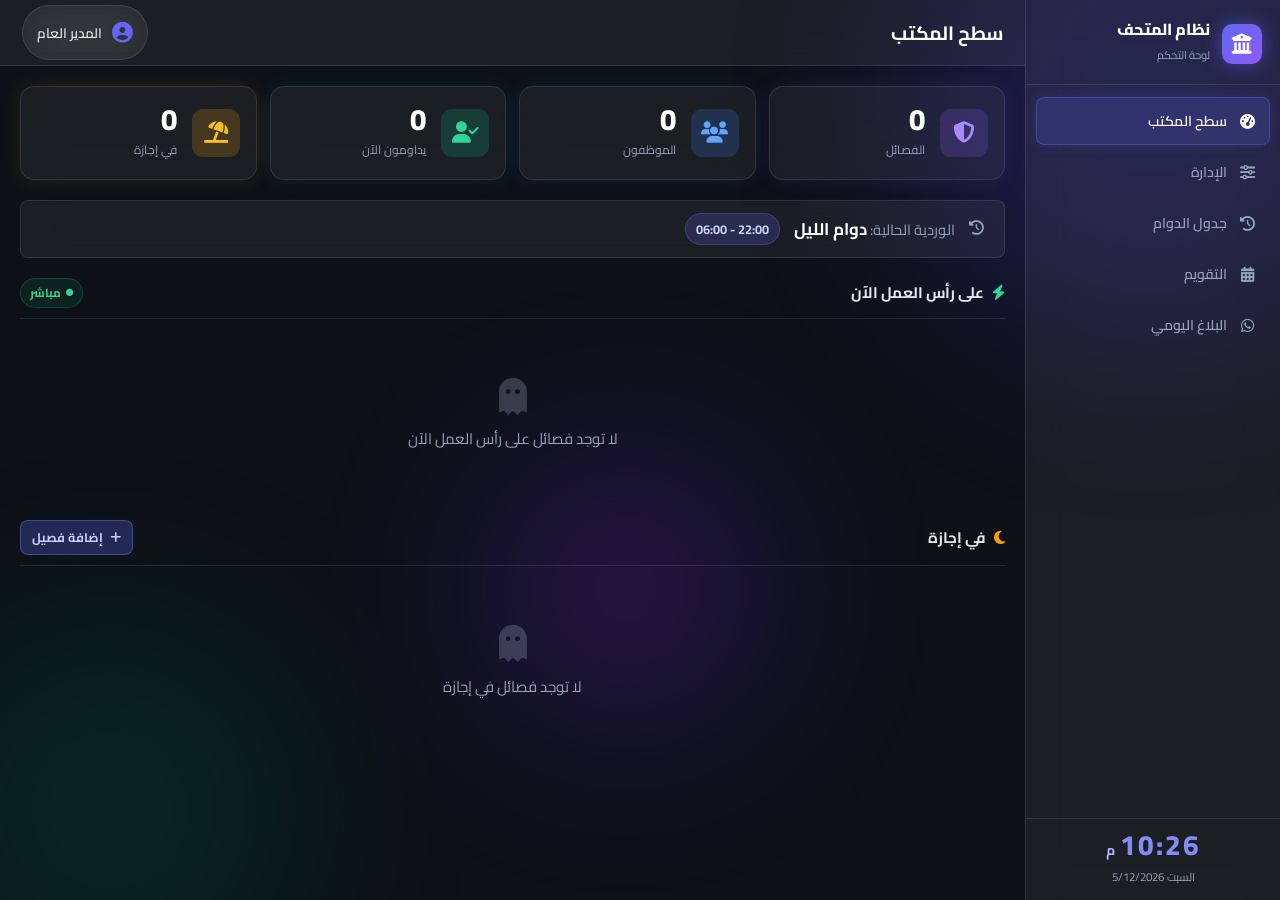
==== index.html @ 944264c4 "Add files via upload" ====
<!DOCTYPE html>
<html lang="ar" dir="rtl">
<head>
    <meta charset="UTF-8">
    <meta name="viewport" content="width=device-width, initial-scale=1.0">
    <title>نظام المتحف | لوحة التحكم</title>
    <link rel="preconnect" href="https://fonts.googleapis.com">
    <link href="https://fonts.googleapis.com/css2?family=Cairo:wght@400;500;600;700;800&display=swap" rel="stylesheet">
    <link rel="stylesheet" href="https://cdnjs.cloudflare.com/ajax/libs/font-awesome/6.5.0/css/all.min.css">
    <link rel="stylesheet" href="style.css">
    <!-- SheetJS for Excel import -->
    <script src="https://cdn.sheetjs.com/xlsx-0.20.2/package/dist/xlsx.full.min.js"></script>
</head>
<body>

<div class="bg-orbs">
    <div class="orb orb-1"></div><div class="orb orb-2"></div><div class="orb orb-3"></div>
</div>

<div class="layout">

    <!-- ═══════════ SIDEBAR ═══════════ -->
    <aside class="sidebar glass" id="sidebar">
        <div class="sidebar-logo">
            <div class="logo-icon"><i class="fa-solid fa-building-columns"></i></div>
            <div class="logo-text"><h1>نظام المتحف</h1><span>لوحة التحكم</span></div>
        </div>
        <nav class="sidebar-nav">
            <a class="nav-item active" data-page="dashboard"><i class="fa-solid fa-gauge-high"></i><span>سطح المكتب</span></a>
            <a class="nav-item" data-page="admin"><i class="fa-solid fa-sliders"></i><span>الإدارة</span></a>
            <a class="nav-item" data-page="shifts"><i class="fa-solid fa-clock-rotate-left"></i><span>جدول الدوام</span></a>
            <a class="nav-item" data-page="calendar"><i class="fa-solid fa-calendar-days"></i><span>التقويم</span></a>
            <a class="nav-item" data-page="whatsapp"><i class="fa-brands fa-whatsapp"></i><span>البلاغ اليومي</span></a>
        </nav>
        <div class="sidebar-footer">
            <div class="clock-display">
                <span id="clk-time">12:00</span>
                <span id="clk-ampm" class="ampm">ص</span>
            </div>
            <div id="current-date" class="current-date">-</div>
        </div>
    </aside>

    <!-- ═══════════ MAIN ═══════════ -->
    <main class="main">
        <header class="topbar glass">
            <div class="topbar-right">
                <button class="menu-toggle" id="menu-toggle"><i class="fa-solid fa-bars"></i></button>
                <h2 class="page-title" id="page-title">سطح المكتب</h2>
            </div>
            <div class="user-badge glass">
                <div class="user-avatar"><i class="fa-solid fa-circle-user"></i></div>
                <span>المدير العام</span>
            </div>
        </header>

        <div class="pages-area">

            <!-- ─── DASHBOARD ─── -->
            <div class="page active" id="page-dashboard">
                <div class="stats-row" id="stats-row">
                    <div class="stat-card glass purple-glow">
                        <div class="stat-icon purple"><i class="fa-solid fa-shield-halved"></i></div>
                        <div><div class="stat-num" id="count-platoons">0</div><div class="stat-label">الفصائل</div></div>
                    </div>
                    <div class="stat-card glass blue-glow">
                        <div class="stat-icon blue"><i class="fa-solid fa-users"></i></div>
                        <div><div class="stat-num" id="count-employees">0</div><div class="stat-label">الموظفون</div></div>
                    </div>
                    <div class="stat-card glass green-glow">
                        <div class="stat-icon green"><i class="fa-solid fa-user-check"></i></div>
                        <div><div class="stat-num" id="count-on-duty">0</div><div class="stat-label">يداومون الآن</div></div>
                    </div>
                    <div class="stat-card glass orange-glow">
                        <div class="stat-icon orange"><i class="fa-solid fa-umbrella-beach"></i></div>
                        <div><div class="stat-num" id="count-off">0</div><div class="stat-label">في إجازة</div></div>
                    </div>
                </div>

                <!-- Shift indicator -->
                <div class="shift-indicator glass" id="shift-indicator">
                    <div class="shift-ind-content">
                        <i class="fa-solid fa-clock-rotate-left"></i>
                        <span>الوردية الحالية: <strong id="current-shift-label">—</strong></span>
                        <span class="shift-time-label" id="current-shift-time"></span>
                    </div>
                </div>

                <div class="section-bar">
                    <h2><i class="fa-solid fa-bolt" style="color:#34d399"></i> على رأس العمل الآن</h2>
                    <span class="live-badge"><i class="fa-solid fa-circle"></i> مباشر</span>
                </div>
                <div class="cards-grid" id="duty-platoons-grid"></div>

                <div class="section-bar mt-4">
                    <h2><i class="fa-solid fa-moon" style="color:#f59e0b"></i> في إجازة</h2>
                    <button class="btn btn-sm btn-primary" id="btn-goto-admin"><i class="fa-solid fa-plus"></i> إضافة فصيل</button>
                </div>
                <div class="cards-grid" id="off-platoons-grid"></div>
            </div>

            <!-- ─── ADMIN ─── -->
            <div class="page" id="page-admin" style="display:none">
                <div class="tab-bar">
                    <button class="tab-btn active" data-tab="tab-platoons"><i class="fa-solid fa-shield-halved"></i> الفصائل</button>
                    <button class="tab-btn" data-tab="tab-managers"><i class="fa-solid fa-user-shield"></i> المسؤولون</button>
                    <button class="tab-btn" data-tab="tab-employees"><i class="fa-solid fa-users"></i> الموظفون</button>
                    <button class="tab-btn" data-tab="tab-points"><i class="fa-solid fa-location-dot"></i> النقاط</button>
                    <button class="tab-btn" data-tab="tab-excel"><i class="fa-solid fa-file-excel"></i> استيراد Excel</button>
                </div>

                <!-- TAB: Platoons -->
                <div id="tab-platoons" class="tab-content active">
                    <div class="form-section glass">
                        <div class="form-section-title">
                            <i class="fa-solid fa-shield-halved fa-lg" style="color:#a78bfa"></i>
                            <h2 id="platoon-form-title">إضافة فصيل جديد</h2>
                        </div>
                        <form id="form-platoon">
                            <input type="hidden" id="platoon-edit-index" value="">
                            <div class="form-row">
                                <div class="form-group">
                                    <label>اسم الفصيل</label>
                                    <input type="text" id="platoon-name" class="inp" placeholder="مثال: فصيل الصقر" required>
                                </div>
                                <div class="form-group">
                                    <label>تاريخ بدء الدورة <small>(اليوم الأول - ليل)</small></label>
                                    <input type="date" id="platoon-cycle-start" class="inp" required>
                                </div>
                            </div>
                            <div class="cycle-info-banner">
                                <i class="fa-solid fa-rotate"></i>
                                <strong>نظام الدوام التلقائي:</strong>
                                <span class="cycle-pill night-pill">2 ليل</span> ←
                                <span class="cycle-pill aft-pill">2 ظهر</span> ←
                                <span class="cycle-pill morn-pill">2 صباح</span> ←
                                <span class="cycle-pill off-pill2">4 إجازة</span>
                                <span style="color:#94a3b8; margin-right:8px">الوردية تُحدَّد تلقائياً حسب يوم الدورة</span>
                            </div>

                            <div class="form-row" style="margin-top:16px">
                                <div class="form-group">
                                    <label>مسؤولو الفصيل <small>(اختر المسؤولين)</small></label>
                                    <div id="platoon-managers-sel" class="checkbox-grid"></div>
                                </div>
                                <div class="form-group">
                                    <label>موظفو الفصيل <small>(اختر الموظفين)</small></label>
                                    <div id="platoon-employees-sel" class="checkbox-grid"></div>
                                </div>
                            </div>
                            <div class="form-actions">
                                <button type="submit" class="btn btn-success" id="platoon-submit-btn">
                                    <i class="fa-solid fa-floppy-disk"></i> حفظ الفصيل
                                </button>
                                <button type="button" class="btn btn-secondary" id="platoon-cancel-btn" style="display:none">
                                    <i class="fa-solid fa-xmark"></i> إلغاء
                                </button>
                            </div>
                        </form>
                    </div>

                    <div class="form-section glass">
                        <div class="form-section-title">
                            <i class="fa-solid fa-list-ul fa-lg" style="color:#60a5fa"></i>
                            <h2>قائمة الفصائل</h2>
                        </div>
                        <div class="table-wrapper">
                            <table class="data-table">
                                <thead>
                                    <tr>
                                        <th>#</th><th>الفصيل</th><th>المسؤولون</th>
                                        <th>الأفراد</th><th>الوردية الحالية</th>
                                        <th>يوم الدورة</th><th>الحالة</th><th>إجراءات</th>
                                    </tr>
                                </thead>
                                <tbody id="platoons-list-tbody"></tbody>
                            </table>
                        </div>
                    </div>
                </div>

                <!-- TAB: Managers -->
                <div id="tab-managers" class="tab-content" style="display:none">
                    <div class="form-section glass">
                        <div class="form-section-title">
                            <i class="fa-solid fa-user-shield fa-lg" style="color:#34d399"></i>
                            <h2>إضافة مسؤول دوام</h2>
                        </div>
                        <form id="form-manager">
                            <div class="form-row">
                                <div class="form-group" style="flex:2">
                                    <label>الاسم</label>
                                    <input type="text" id="manager-name" class="inp" placeholder="مثال: محمد سيف" required>
                                </div>
                                <div class="form-group" style="flex:1">
                                    <label>الرتبة</label>
                                    <input type="text" id="manager-rank" class="inp" placeholder="مثال: وكيل٢">
                                </div>
                                <div class="form-group" style="flex:1">
                                    <label>رقم الهاتف</label>
                                    <input type="text" id="manager-phone" class="inp" placeholder="رقم الهاتف...">
                                </div>
                                <div class="form-group" style="align-self:flex-end">
                                    <button type="submit" class="btn btn-primary"><i class="fa-solid fa-plus"></i> إضافة</button>
                                </div>
                            </div>
                        </form>
                        <div class="data-list" id="list-managers"></div>
                    </div>
                </div>

                <!-- TAB: Employees -->
                <div id="tab-employees" class="tab-content" style="display:none">
                    <div class="form-section glass">
                        <div class="form-section-title">
                            <i class="fa-solid fa-user-plus fa-lg" style="color:#60a5fa"></i>
                            <h2>إضافة موظف</h2>
                        </div>
                        <form id="form-employee">
                            <div class="form-row">
                                <div class="form-group" style="flex:2">
                                    <label>الاسم</label>
                                    <input type="text" id="employee-name" class="inp" placeholder="أدخل اسم الموظف" required>
                                </div>
                                <div class="form-group" style="flex:1">
                                    <label>الرتبة</label>
                                    <input type="text" id="employee-rank" class="inp" placeholder="مثال: عريف">
                                </div>
                                <div class="form-group" style="flex:1">
                                    <label>رقم الهاتف</label>
                                    <input type="text" id="employee-phone" class="inp" placeholder="رقم الهاتف...">
                                </div>
                                <div class="form-group" style="align-self:flex-end">
                                    <button type="submit" class="btn btn-primary"><i class="fa-solid fa-plus"></i> إضافة</button>
                                </div>
                            </div>
                        </form>
                        <div class="data-list" id="list-employees"></div>
                    </div>
                </div>

                <!-- TAB: Points -->
                <div id="tab-points" class="tab-content" style="display:none">
                    <div class="form-section glass">
                        <div class="form-section-title">
                            <i class="fa-solid fa-location-dot fa-lg" style="color:#fb923c"></i>
                            <h2>إضافة نقطة حراسة</h2>
                        </div>
                        <form id="form-point">
                            <div class="form-row">
                                <div class="form-group" style="flex:2">
                                    <label>اسم النقطة</label>
                                    <input type="text" id="point-name" class="inp" placeholder="مثال: البوابة الرئيسية" required>
                                </div>
                                <div class="form-group" style="flex:1">
                                    <label>أيقونة</label>
                                    <select id="point-icon" class="inp">
                                        <option value="fa-door-open">🚪 بوابة</option>
                                        <option value="fa-video">📷 مراقبة</option>
                                        <option value="fa-boxes-stacked">📦 مخازن</option>
                                        <option value="fa-shield-halved">🛡️ أمن</option>
                                        <option value="fa-landmark">🏛️ قاعات</option>
                                        <option value="fa-person-walking">🚶 دورية</option>
                                        <option value="fa-id-badge">🪪 مدخل</option>
                                        <option value="fa-users">👥 زوار</option>
                                        <option value="fa-lock">🔒 أمانات</option>
                                    </select>
                                </div>
                                <div class="form-group" style="align-self:flex-end">
                                    <button type="submit" class="btn btn-primary"><i class="fa-solid fa-plus"></i> إضافة</button>
                                </div>
                            </div>
                        </form>
                        <div class="data-list" id="list-points"></div>
                    </div>
                </div>

                <!-- TAB: Excel Import -->
                <div id="tab-excel" class="tab-content" style="display:none">
                    <div class="form-section glass">
                        <div class="form-section-title">
                            <i class="fa-solid fa-file-excel fa-lg" style="color:#22c55e"></i>
                            <h2>استيراد بيانات من ملف Excel</h2>
                        </div>

                        <div class="excel-format-hint glass">
                            <h4><i class="fa-solid fa-circle-info"></i> تنسيق الملف المطلوب</h4>
                            <p>يجب أن يحتوي ملف Excel على الأعمدة التالية في الصف الأول (عناوين):</p>
                            <div class="excel-cols">
                                <span class="excel-col-badge">الاسم <span class="required">*</span></span>
                                <span class="excel-col-badge">النوع <small>(موظف / مسؤول)</small></span>
                                <span class="excel-col-badge">الفصيل <small>(اسم الفصيل)</small></span>
                            </div>
                            <small style="color:var(--text-muted)">* الاسم فقط إجباري. إذا لم يُحدد النوع، يُضاف كموظف افتراضياً.</small>
                        </div>

                        <div class="form-group" style="margin-top:16px; max-width:400px">
                            <label>رفع ملف Excel (.xlsx / .xls)</label>
                            <input type="file" id="excel-file-input" class="inp" accept=".xlsx,.xls,.csv" style="padding:10px">
                        </div>

                        <div id="excel-preview-area" style="display:none">
                            <div class="excel-preview-header">
                                <h3><i class="fa-solid fa-table"></i> معاينة البيانات (<span id="excel-row-count">0</span> سجل)</h3>
                                <div class="excel-import-actions">
                                    <button class="btn btn-success" id="excel-confirm-import">
                                        <i class="fa-solid fa-check"></i> تأكيد الاستيراد
                                    </button>
                                    <button class="btn btn-secondary" id="excel-cancel">
                                        <i class="fa-solid fa-xmark"></i> إلغاء
                                    </button>
                                </div>
                            </div>
                            <div class="table-wrapper">
                                <table class="data-table" id="excel-preview-table">
                                    <thead>
                                        <tr>
                                            <th>#</th>
                                            <th>الاسم</th>
                                            <th>النوع</th>
                                            <th>الفصيل</th>
                                        </tr>
                                    </thead>
                                    <tbody id="excel-preview-tbody"></tbody>
                                </table>
                            </div>
                        </div>
                    </div>
                </div>
            </div>

            <!-- ─── SHIFTS ─── -->
            <div class="page" id="page-shifts" style="display:none">
                <div class="form-section glass">
                    <div class="form-section-title">
                        <i class="fa-solid fa-clock-rotate-left fa-lg" style="color:#fb923c"></i>
                        <h2>جدول توزيع الدوام (2 ليل → 2 ظهر → 2 صباح → 4 إجازة)</h2>
                    </div>
                    <div class="table-wrapper">
                        <table class="data-table">
                            <thead>
                                <tr>
                                    <th>#</th><th>الفصيل</th><th>المسؤولون</th>
                                    <th>الأفراد</th><th>يوم الدورة</th>
                                    <th>الوردية الحالية</th><th>الحالة</th>
                                </tr>
                            </thead>
                            <tbody id="shifts-tbody"></tbody>
                        </table>
                    </div>
                </div>
            </div>

            <!-- ─── CALENDAR ─── -->
            <div class="page" id="page-calendar" style="display:none">
                <div class="form-section glass">
                    <div class="form-section-title">
                        <i class="fa-solid fa-calendar-days fa-lg" style="color:#c084fc"></i>
                        <h2>تقويم الدوام - نظام 2+2+2+4</h2>
                    </div>

                    <div class="calendar-controls">
                        <button class="btn btn-secondary btn-sm" id="cal-prev"><i class="fa-solid fa-chevron-right"></i></button>
                        <span class="cal-month-label" id="cal-month-label">-</span>
                        <button class="btn btn-secondary btn-sm" id="cal-next"><i class="fa-solid fa-chevron-left"></i></button>
                        <div class="cal-legend">
                            <span class="leg night"><span class="leg-dot"></span>ليل</span>
                            <span class="leg aft"><span class="leg-dot"></span>ظهر</span>
                            <span class="leg morn"><span class="leg-dot"></span>صباح</span>
                            <span class="leg off"><span class="leg-dot"></span>إجازة</span>
                        </div>
                    </div>

                    <div class="form-group" style="max-width:300px; margin-bottom:16px">
                        <label>عرض فصيل</label>
                        <select id="cal-platoon-sel" class="inp"></select>
                    </div>

                    <div class="calendar-grid-wrapper">
                        <div class="cal-weekdays">
                            <span>الأحد</span><span>الاثنين</span><span>الثلاثاء</span>
                            <span>الأربعاء</span><span>الخميس</span><span>الجمعة</span><span>السبت</span>
                        </div>
                        <div class="cal-days-grid" id="cal-days-grid"></div>
                    </div>
                    <div class="cycle-summary glass" id="cycle-summary"></div>
                </div>
            </div>

            <!-- ─── WHATSAPP REPORT ─── -->
            <div class="page" id="page-whatsapp" style="display:none">
                <div class="form-section glass">
                    <div class="form-section-title">
                        <i class="fa-brands fa-whatsapp fa-lg" style="color:#25D366"></i>
                        <h2>البلاغ اليومي - ربط تلقائي بالفصيل والموظفين</h2>
                    </div>
                    <form id="form-wa">

                        <!-- Step 1 -->
                        <div class="wa-step">
                            <div class="wa-step-num">1</div>
                            <div class="wa-step-body">
                                <h3>اختر الفصيل والتفاصيل</h3>
                                <div class="form-row">
                                    <div class="form-group">
                                        <label>الفصيل</label>
                                        <select id="wa-platoon" class="inp" required>
                                            <option value="">اختر الفصيل...</option>
                                        </select>
                                    </div>
                                    <div class="form-group">
                                        <label>اليوم</label>
                                        <input type="text" id="wa-day" class="inp" placeholder="مثال: يوم السبت">
                                    </div>
                                    <div class="form-group">
                                        <label>التاريخ</label>
                                        <input type="date" id="wa-date" class="inp">
                                    </div>
                                    <div class="form-group">
                                        <label>فترة الدوام</label>
                                        <select id="wa-shift-type" class="inp">
                                            <option value="دوام الصباح">دوام الصباح</option>
                                            <option value="دوام الظهر">دوام الظهر</option>
                                            <option value="دوام الليل">دوام الليل</option>
                                        </select>
                                    </div>
                                </div>
                                <div id="wa-platoon-info" class="platoon-info-box" style="display:none"></div>
                            </div>
                        </div>

                        <!-- Step 2: Attendance -->
                        <div class="wa-step">
                            <div class="wa-step-num">2</div>
                            <div class="wa-step-body">
                                <h3>تحديد الحضور <span class="attendance-count" id="attendance-count"></span></h3>
                                <p class="step-hint">انقر على اسم الموظف للتبديل بين حاضر / غائب</p>
                                <div id="wa-attendance-grid" class="attendance-grid"></div>
                                <div class="form-row" style="margin-top:14px">
                                    <div class="form-group">
                                        <label><i class="fa-solid fa-gun" style="color:#f87171"></i> رماية</label>
                                        <textarea id="wa-shooting" class="inp" rows="2" placeholder="أسماء الموجودين في الرماية..."></textarea>
                                    </div>
                                    <div class="form-group">
                                        <label><i class="fa-solid fa-book" style="color:#fb923c"></i> دورات</label>
                                        <textarea id="wa-courses" class="inp" rows="2"></textarea>
                                    </div>
                                    <div class="form-group">
                                        <label><i class="fa-solid fa-scissors" style="color:#f59e0b"></i> خصم / موعد طبي</label>
                                        <textarea id="wa-deductions" class="inp" rows="2" placeholder="الاسم - من تاريخ ... إلى ..."></textarea>
                                    </div>
                                </div>
                            </div>
                        </div>

                        <!-- Step 3: Points Assignment -->
                        <div class="wa-step">
                            <div class="wa-step-num">3</div>
                            <div class="wa-step-body">
                                <h3>توزيع الأفراد على النقاط</h3>
                                <p class="step-hint">انقر على اسم الموظف تحت النقطة لإضافته إليها</p>
                                <div id="wa-points-assign" class="points-assign-grid"></div>
                            </div>
                        </div>

                        <!-- Step 4: Send -->
                        <div class="wa-step">
                            <div class="wa-step-num">4</div>
                            <div class="wa-step-body">
                                <h3>إرسال البلاغ</h3>
                                <div class="form-group" style="max-width:340px">
                                    <label>رقم المستقبل (اختياري)</label>
                                    <input type="text" id="wa-number" class="inp" placeholder="968XXXXXXXX">
                                </div>
                                <div class="preview-box" id="wa-preview" style="display:none">
                                    <div class="preview-title"><i class="fa-solid fa-eye"></i> معاينة البلاغ</div>
                                    <pre id="wa-preview-text"></pre>
                                </div>
                                <div class="form-actions">
                                    <button type="button" class="btn btn-secondary" id="wa-preview-btn">
                                        <i class="fa-solid fa-eye"></i> معاينة
                                    </button>
                                    <button type="submit" class="btn btn-whatsapp">
                                        <i class="fa-brands fa-whatsapp"></i> إرسال عبر واتساب
                                    </button>
                                </div>
                            </div>
                        </div>
                    </form>
                </div>
            </div>

        </div><!-- /pages-area -->
    </main>
</div>

<!-- Confirm Modal -->
<div class="modal-backdrop" id="confirm-modal" style="display:none">
    <div class="modal glass">
        <div class="modal-icon danger"><i class="fa-solid fa-triangle-exclamation"></i></div>
        <h3 id="confirm-msg">هل أنت متأكد؟</h3>
        <div class="modal-actions">
            <button class="btn btn-danger"    id="confirm-yes">نعم، حذف</button>
            <button class="btn btn-secondary" id="confirm-no">إلغاء</button>
        </div>
    </div>
</div>

<!-- Success Modal -->
<div class="modal-backdrop" id="success-modal" style="display:none">
    <div class="modal glass">
        <div class="modal-icon success"><i class="fa-regular fa-circle-check"></i></div>
        <h3 id="success-msg">تمت العملية بنجاح</h3>
        <button class="btn btn-success" id="success-ok">موافق</button>
    </div>
</div>

<script src="script.js"></script>
</body>
</html>
---- style.css ----
*,*::before,*::after{margin:0;padding:0;box-sizing:border-box}
:root{
  --bg:#0d1117;--glass:rgba(255,255,255,.06);--glass-b:rgba(255,255,255,.10);
  --glass-hov:rgba(255,255,255,.10);--text:#e2e8f0;--muted:#94a3b8;
  --primary:#6366f1;--primary-d:rgba(99,102,241,.20);
  --success:#10b981;--danger:#ef4444;--warning:#f59e0b;
  --sidebar-w:255px;--topbar-h:66px;--r:14px;--r-sm:8px;
}
html,body{height:100%;overflow:hidden}
body{background:var(--bg);color:var(--text);font-family:'Cairo',sans-serif;font-size:15px}

/* ── ORBS ── */
.bg-orbs{position:fixed;inset:0;pointer-events:none;z-index:0;overflow:hidden}
.orb{position:absolute;border-radius:50%;filter:blur(90px);opacity:.32;animation:floatOrb 20s ease-in-out infinite alternate}
.orb-1{width:500px;height:500px;background:#3730a3;top:-150px;right:-120px}
.orb-2{width:380px;height:380px;background:#064e3b;bottom:-100px;left:-80px;animation-delay:-7s}
.orb-3{width:280px;height:280px;background:#5b21b6;top:50%;left:38%;animation-delay:-14s}
@keyframes floatOrb{from{transform:translate(0,0) scale(1)}to{transform:translate(50px,70px) scale(1.18)}}

/* ── GLASS ── */
.glass{background:var(--glass);backdrop-filter:blur(22px);-webkit-backdrop-filter:blur(22px);border:1px solid var(--glass-b)}

/* ── LAYOUT ── */
.layout{position:relative;z-index:1;display:flex;height:100vh}

/* ── SIDEBAR ── */
.sidebar{width:var(--sidebar-w);flex-shrink:0;display:flex;flex-direction:column;border-radius:0;border-top:none;border-bottom:none;border-right:none;transition:transform .3s}
.sidebar-logo{display:flex;align-items:center;gap:12px;padding:20px 18px 16px;border-bottom:1px solid var(--glass-b);flex-shrink:0}
.logo-icon{width:40px;height:40px;border-radius:10px;background:linear-gradient(135deg,#6366f1,#8b5cf6);display:flex;align-items:center;justify-content:center;font-size:1.25rem;color:#fff;box-shadow:0 0 18px rgba(99,102,241,.5);flex-shrink:0}
.logo-text h1{font-size:1rem;font-weight:800;color:#fff;line-height:1.2}
.logo-text span{font-size:.7rem;color:var(--muted)}
.sidebar-nav{flex:1;display:flex;flex-direction:column;gap:3px;padding:12px 10px;overflow-y:auto}
.nav-item{display:flex;align-items:center;gap:11px;padding:10px 13px;border-radius:var(--r-sm);color:var(--muted);cursor:pointer;font-weight:600;font-size:.88rem;transition:all .22s;border:1px solid transparent;user-select:none}
.nav-item i{font-size:.95rem;width:18px;text-align:center}
.nav-item:hover{background:var(--glass-hov);color:var(--text);border-color:var(--glass-b)}
.nav-item.active{background:var(--primary-d);color:#fff;border-color:rgba(99,102,241,.4);box-shadow:0 0 14px rgba(99,102,241,.15)}
.sidebar-footer{border-top:1px solid var(--glass-b);padding:12px 18px;text-align:center;flex-shrink:0}
.clock-display{display:flex;align-items:baseline;justify-content:center;gap:5px}
#clk-time{font-size:1.75rem;font-weight:800;color:#818cf8;letter-spacing:2px;line-height:1}
.ampm{font-size:.88rem;font-weight:700;color:#a5b4fc}
.current-date{font-size:.72rem;color:var(--muted);margin-top:3px}

/* ── MAIN ── */
.main{flex:1;display:flex;flex-direction:column;overflow:hidden}
.topbar{height:var(--topbar-h);display:flex;align-items:center;justify-content:space-between;padding:0 22px;border-radius:0;border-top:none;border-right:none;border-left:none;flex-shrink:0}
.topbar-right{display:flex;align-items:center;gap:14px}
.menu-toggle{display:none;background:none;border:none;color:var(--text);font-size:1.25rem;cursor:pointer}
.page-title{font-size:1.2rem;font-weight:700;color:#fff}
.user-badge{display:flex;align-items:center;gap:10px;padding:7px 14px;border-radius:30px;font-weight:600;font-size:.85rem}
.user-avatar{font-size:1.3rem;color:var(--primary)}
.pages-area{flex:1;overflow-y:auto;padding:20px;scrollbar-width:thin;scrollbar-color:rgba(255,255,255,.12) transparent}
.pages-area::-webkit-scrollbar{width:5px}
.pages-area::-webkit-scrollbar-thumb{background:rgba(255,255,255,.15);border-radius:10px}
.page{animation:pageIn .3s ease}
@keyframes pageIn{from{opacity:0;transform:translateY(10px)}to{opacity:1;transform:translateY(0)}}

/* ── STATS ── */
.stats-row{display:grid;grid-template-columns:repeat(auto-fit,minmax(180px,1fr));gap:13px;margin-bottom:20px}
.stat-card{display:flex;align-items:center;gap:15px;padding:18px 16px;border-radius:var(--r);transition:transform .25s}
.stat-card:hover{transform:translateY(-3px)}
.purple-glow{box-shadow:0 0 20px rgba(139,92,246,.12)}
.blue-glow{box-shadow:0 0 20px rgba(59,130,246,.12)}
.green-glow{box-shadow:0 0 20px rgba(16,185,129,.12)}
.orange-glow{box-shadow:0 0 20px rgba(245,158,11,.12)}
.stat-icon{width:48px;height:48px;border-radius:11px;display:flex;align-items:center;justify-content:center;font-size:1.35rem;flex-shrink:0}
.stat-icon.purple{background:rgba(139,92,246,.2);color:#a78bfa}
.stat-icon.blue{background:rgba(59,130,246,.2);color:#60a5fa}
.stat-icon.green{background:rgba(16,185,129,.2);color:#34d399}
.stat-icon.orange{background:rgba(245,158,11,.2);color:#fbbf24}
.stat-num{font-size:1.85rem;font-weight:800;color:#fff;line-height:1}
.stat-label{font-size:.75rem;color:var(--muted);margin-top:3px}

/* ── SHIFT INDICATOR ── */
.shift-indicator{border-radius:var(--r-sm);padding:12px 20px;margin-bottom:20px;display:flex;align-items:center}
.shift-ind-content{display:flex;align-items:center;gap:14px;font-size:.92rem;color:var(--muted)}
.shift-ind-content strong{color:#fff;font-size:1.05rem}
.shift-time-label{background:var(--primary-d);border:1px solid rgba(99,102,241,.35);color:#c7d2fe;padding:3px 10px;border-radius:20px;font-size:.8rem;font-weight:700}

/* ── SECTION BAR ── */
.section-bar{display:flex;align-items:center;justify-content:space-between;margin-bottom:14px;padding-bottom:10px;border-bottom:1px solid var(--glass-b)}
.section-bar h2{font-size:.95rem;font-weight:700;display:flex;align-items:center;gap:8px}
.live-badge{display:flex;align-items:center;gap:5px;font-size:.73rem;font-weight:700;color:#34d399;background:rgba(16,185,129,.1);border:1px solid rgba(16,185,129,.25);padding:3px 9px;border-radius:20px}
.live-badge i{font-size:.45rem;animation:pulse 1.5s infinite}
@keyframes pulse{0%,100%{opacity:1}50%{opacity:.2}}
.mt-4{margin-top:22px}

/* ── CARDS GRID ── */
.cards-grid{display:grid;grid-template-columns:repeat(auto-fill,minmax(280px,1fr));gap:14px;margin-bottom:8px}
.platoon-card{border-radius:var(--r);padding:17px;transition:transform .25s,box-shadow .25s}
.platoon-card:hover{transform:translateY(-4px);box-shadow:0 12px 35px rgba(0,0,0,.35)}
.platoon-card.off-card{opacity:.7}
.platoon-card-header{display:flex;align-items:center;justify-content:space-between;margin-bottom:12px}
.platoon-card-header h3{font-size:.97rem;font-weight:700;display:flex;align-items:center;gap:7px}
.shift-pill{padding:3px 9px;border-radius:20px;font-size:.7rem;font-weight:700}
.shift-pill.night{background:rgba(139,92,246,.18);color:#c4b5fd;border:1px solid rgba(139,92,246,.35)}
.shift-pill.morning{background:rgba(59,130,246,.18);color:#93c5fd;border:1px solid rgba(59,130,246,.35)}
.shift-pill.afternoon{background:rgba(245,158,11,.18);color:#fcd34d;border:1px solid rgba(245,158,11,.35)}
.shift-pill.off-pill{background:rgba(100,116,139,.18);color:#94a3b8;border:1px solid rgba(100,116,139,.3)}
.platoon-card-body{margin-bottom:12px}
.info-line{display:flex;align-items:flex-start;gap:8px;padding:5px 0;border-bottom:1px solid rgba(255,255,255,.04);font-size:.82rem;color:var(--muted)}
.info-line i{color:var(--primary);margin-top:2px;flex-shrink:0;width:13px}
.info-line strong{color:var(--text)}
.platoon-card-actions{display:flex;gap:7px;flex-wrap:wrap}
.empty-state{grid-column:1/-1;text-align:center;padding:45px 20px;color:var(--muted)}
.empty-state i{font-size:2.3rem;margin-bottom:10px;opacity:.3;display:block}

/* ── TABS ── */
.tab-bar{display:flex;gap:5px;margin-bottom:16px;flex-wrap:wrap}
.tab-btn{background:var(--glass);border:1px solid var(--glass-b);color:var(--muted);padding:8px 15px;border-radius:var(--r-sm);font-family:'Cairo',sans-serif;font-size:.85rem;font-weight:600;cursor:pointer;display:flex;align-items:center;gap:6px;transition:all .2s}
.tab-btn:hover{background:var(--glass-hov);color:var(--text)}
.tab-btn.active{background:var(--primary-d);border-color:rgba(99,102,241,.45);color:#c7d2fe}
.tab-content{display:none}
.tab-content.active{display:block;animation:pageIn .3s ease}

/* ── FORMS ── */
.form-section{border-radius:var(--r);padding:20px;margin-bottom:16px}
.form-section-title{display:flex;align-items:center;gap:10px;margin-bottom:16px;padding-bottom:12px;border-bottom:1px solid var(--glass-b)}
.form-section-title h2{font-size:1rem;font-weight:700;color:#fff}
.form-row{display:grid;grid-template-columns:repeat(auto-fit,minmax(190px,1fr));gap:12px;margin-bottom:12px}
.form-group{display:flex;flex-direction:column;gap:5px}
.form-group label{font-size:.8rem;font-weight:600;color:var(--muted)}
.form-group label small{font-weight:400;font-size:.72rem;color:#475569}
.inp{background:rgba(0,0,0,.28);border:1px solid rgba(255,255,255,.09);border-radius:var(--r-sm);color:var(--text);padding:10px 12px;font-family:'Cairo',sans-serif;font-size:.88rem;outline:none;transition:border-color .2s,box-shadow .2s;width:100%}
.inp:focus{border-color:var(--primary);box-shadow:0 0 0 3px rgba(99,102,241,.18)}
.inp::placeholder{color:rgba(255,255,255,.25)}
.inp option{background:#1e293b;color:var(--text)}
select.inp[multiple]{padding:5px}
select.inp[multiple] option{padding:5px 9px;border-radius:4px}
select.inp[multiple] option:checked{background:var(--primary);color:#fff}
textarea.inp{resize:vertical}
.form-actions{display:flex;gap:9px;flex-wrap:wrap;margin-top:6px}

/* Checkbox Grid */
.checkbox-grid{display:grid;grid-template-columns:repeat(auto-fill,minmax(130px,1fr));gap:6px;background:rgba(0,0,0,.2);border:1px solid rgba(255,255,255,.07);border-radius:var(--r-sm);padding:10px;max-height:160px;overflow-y:auto;scrollbar-width:thin}
.checkbox-item{display:flex;align-items:center;gap:7px;font-size:.85rem;color:var(--text);cursor:pointer;background:rgba(255,255,255,.03);padding:6px 10px;border-radius:4px;border:1px solid transparent;transition:all .2s;user-select:none}
.checkbox-item:hover{background:rgba(255,255,255,.06)}
.checkbox-item input[type="checkbox"]{accent-color:var(--primary);width:15px;height:15px}
.checkbox-item.checked{background:rgba(99,102,241,.15);border-color:rgba(99,102,241,.3);color:#c7d2fe}

/* Cycle info banner */
.cycle-info-banner{background:rgba(99,102,241,.08);border:1px solid rgba(99,102,241,.2);border-radius:var(--r-sm);padding:12px 16px;display:flex;align-items:center;gap:10px;flex-wrap:wrap;font-size:.85rem;color:var(--text)}
.cycle-info-banner i{color:#818cf8}
.cycle-pill{padding:3px 10px;border-radius:20px;font-size:.75rem;font-weight:700}
.night-pill{background:rgba(139,92,246,.25);color:#c4b5fd;border:1px solid rgba(139,92,246,.4)}
.aft-pill{background:rgba(245,158,11,.2);color:#fcd34d;border:1px solid rgba(245,158,11,.4)}
.morn-pill{background:rgba(59,130,246,.2);color:#93c5fd;border:1px solid rgba(59,130,246,.4)}
.off-pill2{background:rgba(100,116,139,.18);color:#94a3b8;border:1px solid rgba(100,116,139,.35)}

/* ── DATA LIST ── */
.data-list{margin-top:11px;display:flex;flex-direction:column;gap:5px;max-height:250px;overflow-y:auto;scrollbar-width:thin}
.data-item{display:flex;align-items:center;justify-content:space-between;padding:9px 12px;background:rgba(255,255,255,.04);border:1px solid rgba(255,255,255,.07);border-radius:var(--r-sm);font-size:.85rem}
.data-item-name{color:var(--text);font-weight:600}
.data-item-actions{display:flex;gap:5px}

/* ── TABLE ── */
.table-wrapper{overflow-x:auto}
.data-table{width:100%;border-collapse:collapse}
.data-table th,.data-table td{padding:11px 14px;text-align:right;border-bottom:1px solid rgba(255,255,255,.06);font-size:.85rem}
.data-table th{background:rgba(0,0,0,.2);color:var(--muted);font-weight:700;font-size:.76rem}
.data-table td{color:var(--text)}
.data-table tr:hover td{background:rgba(255,255,255,.025)}

/* ── CALENDAR ── */
.calendar-controls{display:flex;align-items:center;gap:10px;margin-bottom:18px;flex-wrap:wrap}
.cal-month-label{font-size:1.15rem;font-weight:800;color:#fff;flex:1;text-align:center;text-shadow:0 0 10px rgba(255,255,255,.2)}
.cal-legend{display:flex;gap:15px;margin-right:auto;flex-wrap:wrap;background:rgba(0,0,0,.2);padding:6px 14px;border-radius:30px;border:1px solid rgba(255,255,255,.05)}
.leg{display:flex;align-items:center;gap:6px;font-size:.78rem;color:var(--text);font-weight:700}
.leg-dot{width:12px;height:12px;border-radius:50%;box-shadow:0 0 8px currentColor}
.leg.night .leg-dot{background:#fcd34d;color:#fcd34d}
.leg.aft  .leg-dot{background:#93c5fd;color:#93c5fd}
.leg.morn .leg-dot{background:#34d399;color:#34d399}
.leg.off  .leg-dot{background:#94a3b8;color:#94a3b8}

.calendar-grid-wrapper{background:rgba(255,255,255,.02);border:1px solid rgba(255,255,255,.08);border-radius:var(--r);overflow:hidden;margin-bottom:18px;box-shadow:0 10px 30px rgba(0,0,0,.3)}
.cal-weekdays{display:grid;grid-template-columns:repeat(7,1fr);background:linear-gradient(90deg, rgba(99,102,241,.1), rgba(139,92,246,.1));border-bottom:1px solid rgba(255,255,255,.08)}
.cal-weekdays span{text-align:center;padding:12px 4px;font-size:.8rem;font-weight:800;color:#c7d2fe;text-transform:uppercase;letter-spacing:1px}
.cal-days-grid{display:grid;grid-template-columns:repeat(7,1fr);gap:1px;background:rgba(255,255,255,.05)}
.cal-day{background:rgba(13,17,23,.7);padding:8px;text-align:center;min-height:70px;position:relative;transition:all .25s;display:flex;flex-direction:column;align-items:center;justify-content:flex-start}
.cal-day:hover{background:rgba(255,255,255,.05)}
.cal-day.day-night  {background:rgba(245,158,11,.07)}
.cal-day.day-morn   {background:rgba(16,185,129,.07)}
.cal-day.day-aft    {background:rgba(59,130,246,.07)}
.cal-day.day-off    {background:rgba(148,163,184,.04)}
.cal-day.today      {background:rgba(99,102,241,.15);box-shadow:inset 0 0 0 2px #6366f1, 0 0 20px rgba(99,102,241,.2);z-index:2}
.cal-day.empty      {background:transparent;opacity:0}

.cal-day-num{font-size:.95rem;font-weight:800;color:var(--text);margin-bottom:4px;width:24px;height:24px;display:flex;align-items:center;justify-content:center;border-radius:50%}
.cal-day.today .cal-day-num{background:#6366f1;color:#fff;box-shadow:0 4px 10px rgba(99,102,241,.4)}
.cal-badge{font-size:.65rem;font-weight:800;margin-top:auto;padding:3px 8px;border-radius:20px;display:inline-block;letter-spacing:.5px;box-shadow:0 2px 8px rgba(0,0,0,.2);width:85%}
.cal-badge.night{background:linear-gradient(135deg, #d97706, #78350f);color:#fde68a;border:1px solid rgba(217,119,6,.5)}
.cal-badge.morn {background:linear-gradient(135deg, #10b981, #047857);color:#a7f3d0;border:1px solid rgba(16,185,129,.5)}
.cal-badge.aft  {background:linear-gradient(135deg, #2563eb, #1e3a8a);color:#bfdbfe;border:1px solid rgba(37,99,235,.5)}
.cal-badge.off  {background:linear-gradient(135deg, #475569, #1e293b);color:#cbd5e1;border:1px solid rgba(71,85,105,.5)}

.cycle-summary{border-radius:var(--r);padding:20px;display:grid;grid-template-columns:repeat(auto-fit,minmax(140px,1fr));gap:15px;background:linear-gradient(135deg, rgba(255,255,255,.05), rgba(0,0,0,.2));border:1px solid rgba(255,255,255,.08)}
.csum-item{text-align:center;padding:12px;background:rgba(0,0,0,.3);border-radius:12px;border:1px solid rgba(255,255,255,.04)}
.csum-num{font-size:1.5rem;font-weight:800;line-height:1}
.csum-lbl{font-size:.74rem;color:var(--muted);margin-top:3px}

/* ── EXCEL IMPORT ── */
.excel-format-hint{border-radius:var(--r-sm);padding:14px 16px;margin-bottom:14px;border-color:rgba(34,197,94,.2)}
.excel-format-hint h4{color:#4ade80;margin-bottom:8px;font-size:.92rem;display:flex;align-items:center;gap:7px}
.excel-format-hint p{font-size:.84rem;color:var(--muted);margin-bottom:10px}
.excel-cols{display:flex;gap:8px;flex-wrap:wrap}
.excel-col-badge{background:rgba(34,197,94,.1);border:1px solid rgba(34,197,94,.25);color:#86efac;padding:4px 12px;border-radius:20px;font-size:.8rem;font-weight:600}
.excel-col-badge .required{color:#f87171;font-weight:800}
.excel-preview-header{display:flex;align-items:center;justify-content:space-between;margin-bottom:12px}
.excel-preview-header h3{font-size:.95rem;font-weight:700;color:#fff;display:flex;align-items:center;gap:8px}
.excel-import-actions{display:flex;gap:8px}

/* ── WA STEPS ── */
.wa-step{display:flex;gap:14px;margin-bottom:22px}
.wa-step-num{width:34px;height:34px;border-radius:50%;background:var(--primary-d);border:2px solid rgba(99,102,241,.45);color:#c7d2fe;font-weight:800;font-size:.95rem;display:flex;align-items:center;justify-content:center;flex-shrink:0;margin-top:2px}
.wa-step-body{flex:1}
.wa-step-body h3{font-size:.97rem;font-weight:700;color:#fff;margin-bottom:12px;display:flex;align-items:center;gap:10px}
.step-hint{font-size:.8rem;color:var(--muted);margin-bottom:12px;margin-top:-8px}
.attendance-count{font-size:.78rem;font-weight:600;color:#34d399;background:rgba(16,185,129,.12);border:1px solid rgba(16,185,129,.25);padding:2px 10px;border-radius:20px;margin-right:4px}
.platoon-info-box{background:rgba(99,102,241,.07);border:1px solid rgba(99,102,241,.2);border-radius:var(--r-sm);padding:13px;margin-top:10px;font-size:.85rem;color:var(--muted);display:grid;grid-template-columns:repeat(auto-fit,minmax(180px,1fr));gap:9px}
.platoon-info-box strong{color:var(--text)}

/* ── ATTENDANCE CHIPS ── */
.attendance-grid{display:flex;flex-wrap:wrap;gap:8px}
.attend-chip{padding:8px 16px;border-radius:30px;border:1px solid rgba(255,255,255,.12);cursor:pointer;font-size:.85rem;font-weight:600;transition:all .2s;user-select:none;background:rgba(255,255,255,.05);color:var(--muted)}
.attend-chip:hover{transform:translateY(-1px)}
.attend-chip.present{background:rgba(16,185,129,.2);border-color:rgba(16,185,129,.45);color:#6ee7b7}
.attend-chip.absent{background:rgba(239,68,68,.1);border-color:rgba(239,68,68,.3);color:#fca5a5;text-decoration:line-through}

/* ── POINTS ASSIGNMENT ── */
.points-assign-grid{display:grid;grid-template-columns:repeat(auto-fill,minmax(260px,1fr));gap:12px}
.point-assign-card{background:rgba(0,0,0,.25);border:1px solid rgba(255,255,255,.08);border-radius:var(--r-sm);padding:14px;display:flex;flex-direction:column;gap:10px}
.point-assign-header{display:flex;align-items:center;gap:8px;font-size:.88rem;font-weight:700;color:var(--text);padding-bottom:10px;border-bottom:1px solid rgba(255,255,255,.06)}
.point-assign-header i{color:#fb923c;font-size:1rem}
.point-assigned-list{display:flex;flex-wrap:wrap;gap:5px;min-height:30px}
.point-emp-btn{padding:5px 12px;border-radius:20px;border:1px dashed rgba(255,255,255,.15);cursor:pointer;font-size:.78rem;font-weight:600;transition:all .2s;background:rgba(255,255,255,.04);color:var(--muted);font-family:'Cairo',sans-serif}
.point-emp-btn:hover{border-color:var(--primary);color:#c7d2fe;background:var(--primary-d)}
.point-emp-btn.assigned{background:rgba(16,185,129,.2);border-color:rgba(16,185,129,.45);border-style:solid;color:#6ee7b7}
.point-emp-btn.disabled{opacity:.3;cursor:not-allowed;pointer-events:none}
.point-emp-btn.absent{opacity:.25;cursor:not-allowed;pointer-events:none;text-decoration:line-through}
.point-label{font-size:.72rem;color:var(--muted);margin-bottom:2px}

/* ── PREVIEW ── */
.preview-box{background:rgba(0,0,0,.35);border:1px solid rgba(37,211,102,.3);border-radius:var(--r-sm);padding:14px;margin:13px 0}
.preview-title{color:#25D366;font-weight:700;margin-bottom:7px;display:flex;align-items:center;gap:7px;font-size:.88rem}
#wa-preview-text{white-space:pre-wrap;font-family:'Cairo',sans-serif;font-size:.8rem;color:var(--muted);line-height:1.75;max-height:330px;overflow-y:auto;scrollbar-width:thin}

/* ── BUTTONS ── */
.btn{display:inline-flex;align-items:center;gap:7px;padding:9px 17px;border-radius:var(--r-sm);border:1px solid transparent;font-family:'Cairo',sans-serif;font-size:.88rem;font-weight:700;cursor:pointer;transition:all .2s;white-space:nowrap}
.btn:hover{transform:translateY(-2px)}
.btn:active{transform:translateY(0)}
.btn-primary{background:rgba(99,102,241,.28);border-color:rgba(99,102,241,.5);color:#c7d2fe}
.btn-primary:hover{background:rgba(99,102,241,.5)}
.btn-success{background:rgba(16,185,129,.28);border-color:rgba(16,185,129,.5);color:#6ee7b7}
.btn-success:hover{background:rgba(16,185,129,.5)}
.btn-danger{background:rgba(239,68,68,.22);border-color:rgba(239,68,68,.4);color:#fca5a5}
.btn-danger:hover{background:rgba(239,68,68,.45)}
.btn-secondary{background:rgba(255,255,255,.07);border-color:rgba(255,255,255,.14);color:var(--muted)}
.btn-secondary:hover{background:rgba(255,255,255,.12);color:var(--text)}
.btn-whatsapp{background:rgba(37,211,102,.22);border-color:rgba(37,211,102,.45);color:#4ade80;font-size:.93rem;padding:10px 24px}
.btn-whatsapp:hover{background:rgba(37,211,102,.42)}
.btn-sm{padding:5px 11px;font-size:.78rem}

/* ── MODAL ── */
.modal-backdrop{position:fixed;inset:0;background:rgba(0,0,0,.65);backdrop-filter:blur(7px);z-index:1000;display:flex;align-items:center;justify-content:center}
.modal{border-radius:var(--r);padding:32px 36px;text-align:center;max-width:350px;width:90%;animation:scaleIn .25s cubic-bezier(.34,1.56,.64,1)}
@keyframes scaleIn{from{transform:scale(.75);opacity:0}to{transform:scale(1);opacity:1}}
.modal-icon{font-size:2.8rem;margin-bottom:11px}
.modal-icon.danger{color:var(--danger)}.modal-icon.success{color:var(--success)}
.modal h3{font-size:1rem;color:var(--text);margin-bottom:17px}
.modal-actions{display:flex;gap:10px;justify-content:center}

@media(max-width:768px){
  .sidebar{position:fixed;right:0;top:0;height:100%;z-index:200;transform:translateX(100%)}
  .sidebar.open{transform:translateX(0)}
  .menu-toggle{display:block}
  .form-row{grid-template-columns:1fr}
  .stats-row{grid-template-columns:1fr 1fr}
}
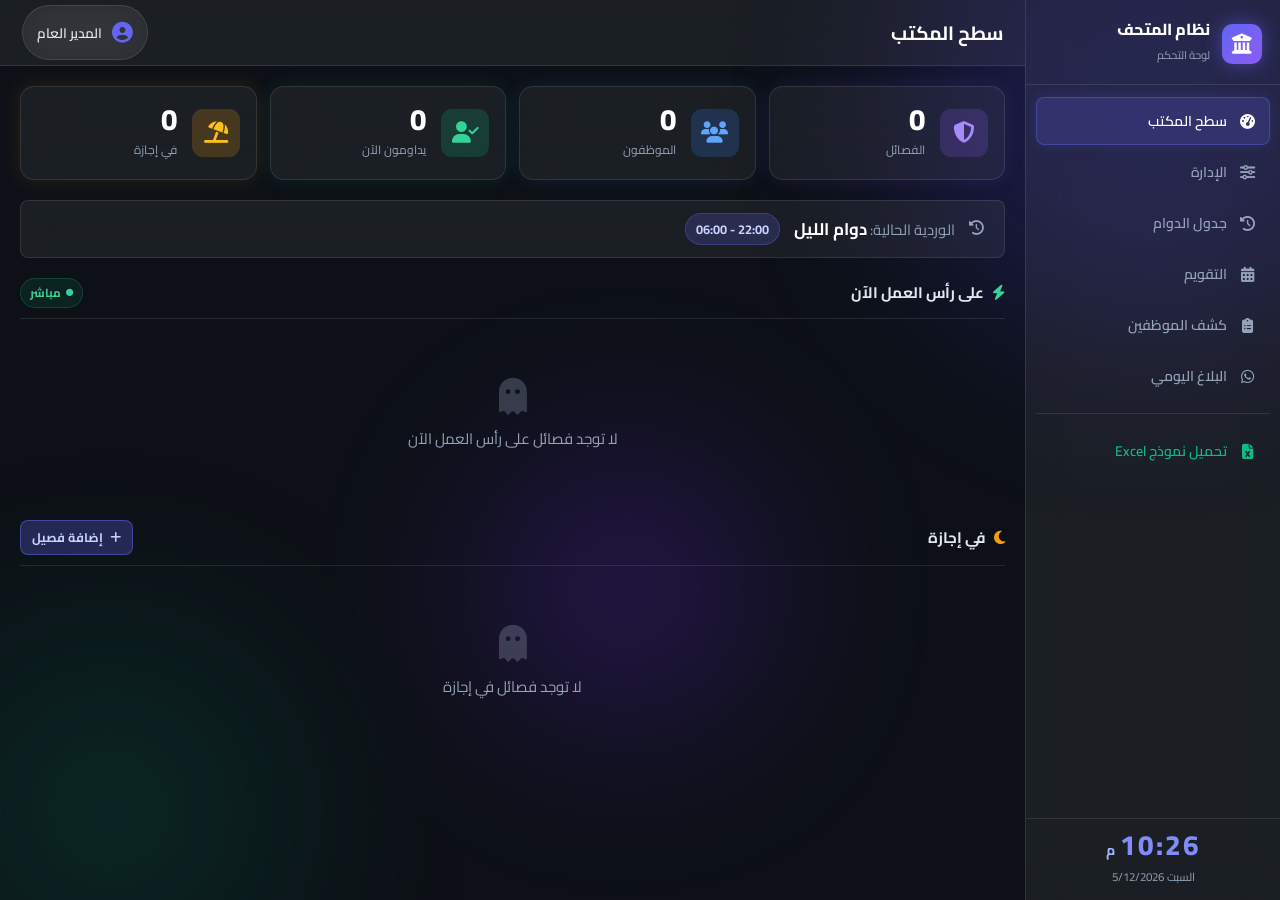
==== commit 4906ea55: "Add files via upload" ====
--- a/index.html
+++ b/index.html
@@ -26,11 +26,14 @@
             <div class="logo-text"><h1>نظام المتحف</h1><span>لوحة التحكم</span></div>
         </div>
         <nav class="sidebar-nav">
-            <a class="nav-item active" data-page="dashboard"><i class="fa-solid fa-gauge-high"></i><span>سطح المكتب</span></a>
+            <a class="nav-item" data-page="dashboard"><i class="fa-solid fa-gauge-high"></i><span>سطح المكتب</span></a>
             <a class="nav-item" data-page="admin"><i class="fa-solid fa-sliders"></i><span>الإدارة</span></a>
             <a class="nav-item" data-page="shifts"><i class="fa-solid fa-clock-rotate-left"></i><span>جدول الدوام</span></a>
             <a class="nav-item" data-page="calendar"><i class="fa-solid fa-calendar-days"></i><span>التقويم</span></a>
+            <a class="nav-item" data-page="census"><i class="fa-solid fa-clipboard-list"></i><span>كشف الموظفين</span></a>
             <a class="nav-item" data-page="whatsapp"><i class="fa-brands fa-whatsapp"></i><span>البلاغ اليومي</span></a>
+            <div style="height:1px; background:var(--glass-b); margin: 10px 0;"></div>
+            <a class="nav-item" onclick="downloadExcelTemplate()" style="color:#10b981;"><i class="fa-solid fa-file-excel"></i><span>تحميل نموذج Excel</span></a>
         </nav>
         <div class="sidebar-footer">
             <div class="clock-display">
@@ -101,12 +104,13 @@
 
             <!-- ─── ADMIN ─── -->
             <div class="page" id="page-admin" style="display:none">
-                <div class="tab-bar">
-                    <button class="tab-btn active" data-tab="tab-platoons"><i class="fa-solid fa-shield-halved"></i> الفصائل</button>
-                    <button class="tab-btn" data-tab="tab-managers"><i class="fa-solid fa-user-shield"></i> المسؤولون</button>
-                    <button class="tab-btn" data-tab="tab-employees"><i class="fa-solid fa-users"></i> الموظفون</button>
-                    <button class="tab-btn" data-tab="tab-points"><i class="fa-solid fa-location-dot"></i> النقاط</button>
-                    <button class="tab-btn" data-tab="tab-excel"><i class="fa-solid fa-file-excel"></i> استيراد Excel</button>
+                <div class="tab-bar" style="display:flex; justify-content:space-between; align-items:center; flex-wrap:wrap; gap:10px;">
+                    <div style="display:flex; gap:5px; flex-wrap:wrap;">
+                        <button class="tab-btn active" data-tab="tab-platoons"><i class="fa-solid fa-shield-halved"></i> الفصائل</button>
+                        <button class="tab-btn" data-tab="tab-points"><i class="fa-solid fa-location-dot"></i> النقاط</button>
+                        <button class="tab-btn" data-tab="tab-excel"><i class="fa-solid fa-file-excel"></i> استيراد Excel</button>
+                    </div>
+                    <button class="btn btn-sm" onclick="downloadExcelTemplate()" style="background:rgba(16,185,129,0.15); border:1px solid rgba(16,185,129,0.5); color:#34d399; font-weight:bold; padding:7px 15px;"><i class="fa-solid fa-file-arrow-down fa-lg"></i> تحميل النموذج الفارغ للاستيراد</button>
                 </div>
 
                 <!-- TAB: Platoons -->
@@ -138,16 +142,6 @@
                                 <span style="color:#94a3b8; margin-right:8px">الوردية تُحدَّد تلقائياً حسب يوم الدورة</span>
                             </div>
 
-                            <div class="form-row" style="margin-top:16px">
-                                <div class="form-group">
-                                    <label>مسؤولو الفصيل <small>(اختر المسؤولين)</small></label>
-                                    <div id="platoon-managers-sel" class="checkbox-grid"></div>
-                                </div>
-                                <div class="form-group">
-                                    <label>موظفو الفصيل <small>(اختر الموظفين)</small></label>
-                                    <div id="platoon-employees-sel" class="checkbox-grid"></div>
-                                </div>
-                            </div>
                             <div class="form-actions">
                                 <button type="submit" class="btn btn-success" id="platoon-submit-btn">
                                     <i class="fa-solid fa-floppy-disk"></i> حفظ الفصيل
@@ -179,65 +173,82 @@
                     </div>
                 </div>
 
-                <!-- TAB: Managers -->
-                <div id="tab-managers" class="tab-content" style="display:none">
+                <!-- TAB: Platoon Manage (Sub-tab) -->
+                <div id="tab-platoon-manage" class="tab-content" style="display:none">
                     <div class="form-section glass">
-                        <div class="form-section-title">
-                            <i class="fa-solid fa-user-shield fa-lg" style="color:#34d399"></i>
-                            <h2>إضافة مسؤول دوام</h2>
-                        </div>
-                        <form id="form-manager">
-                            <div class="form-row">
-                                <div class="form-group" style="flex:2">
-                                    <label>الاسم</label>
-                                    <input type="text" id="manager-name" class="inp" placeholder="مثال: محمد سيف" required>
-                                </div>
-                                <div class="form-group" style="flex:1">
-                                    <label>الرتبة</label>
-                                    <input type="text" id="manager-rank" class="inp" placeholder="مثال: وكيل٢">
-                                </div>
-                                <div class="form-group" style="flex:1">
-                                    <label>رقم الهاتف</label>
-                                    <input type="text" id="manager-phone" class="inp" placeholder="رقم الهاتف...">
-                                </div>
-                                <div class="form-group" style="align-self:flex-end">
-                                    <button type="submit" class="btn btn-primary"><i class="fa-solid fa-plus"></i> إضافة</button>
-                                </div>
-                            </div>
-                        </form>
-                        <div class="data-list" id="list-managers"></div>
-                    </div>
-                </div>
-
-                <!-- TAB: Employees -->
-                <div id="tab-employees" class="tab-content" style="display:none">
-                    <div class="form-section glass">
-                        <div class="form-section-title">
-                            <i class="fa-solid fa-user-plus fa-lg" style="color:#60a5fa"></i>
-                            <h2>إضافة موظف</h2>
-                        </div>
-                        <form id="form-employee">
-                            <div class="form-row">
-                                <div class="form-group" style="flex:2">
-                                    <label>الاسم</label>
-                                    <input type="text" id="employee-name" class="inp" placeholder="أدخل اسم الموظف" required>
-                                </div>
-                                <div class="form-group" style="flex:1">
-                                    <label>الرتبة</label>
-                                    <input type="text" id="employee-rank" class="inp" placeholder="مثال: عريف">
-                                </div>
-                                <div class="form-group" style="flex:1">
-                                    <label>رقم الهاتف</label>
-                                    <input type="text" id="employee-phone" class="inp" placeholder="رقم الهاتف...">
-                                </div>
-                                <div class="form-group" style="align-self:flex-end">
-                                    <button type="submit" class="btn btn-primary"><i class="fa-solid fa-plus"></i> إضافة</button>
-                                </div>
-                            </div>
-                        </form>
-                        <div class="data-list" id="list-employees"></div>
-                    </div>
-                </div>
+                        <div style="display:flex; align-items:center; justify-content:space-between; margin-bottom: 20px; flex-wrap: wrap; gap:10px">
+                            <div style="display:flex; align-items:center; gap:12px">
+                                <i class="fa-solid fa-users-gear fa-2xl" style="color:#818cf8"></i>
+                                <div>
+                                    <h2 id="pm-platoon-title" style="margin:0; font-size:1.4rem">إدارة أفراد الفصيل</h2>
+                                    <p style="margin:0; color:var(--muted); font-size:.8rem">إضافة وتعديل المسؤولين والموظفين الخاصين بهذا الفصيل</p>
+                                </div>
+                            </div>
+                            <button class="btn btn-secondary btn-sm" onclick="exitPlatoonManage()"><i class="fa-solid fa-arrow-left"></i> عودة للفصائل</button>
+                        </div>
+                        
+                        <input type="hidden" id="pm-platoon-index" value="">
+                        
+                        <div class="pm-split-grid">
+                            <!-- Managers Column -->
+                            <div class="pm-col">
+                                <div class="form-section-title" style="margin-bottom: 12px; padding-bottom: 8px;">
+                                    <i class="fa-solid fa-user-shield" style="color:#34d399"></i>
+                                    <h3 style="margin:0; font-size:.95rem">مسؤولو الفصيل</h3>
+                                </div>
+                                <form id="pm-form-manager" style="margin-bottom:15px">
+                                    <div class="form-row">
+                                        <div class="form-group" style="flex:2">
+                                            <label>الاسم</label>
+                                            <input type="text" id="pm-manager-name" class="inp" placeholder="الاسم" required>
+                                        </div>
+                                        <div class="form-group" style="flex:1">
+                                            <label>الرتبة</label>
+                                            <input type="text" id="pm-manager-rank" class="inp" placeholder="الرتبة">
+                                        </div>
+                                        <div class="form-group" style="flex:1">
+                                            <label>الهاتف</label>
+                                            <input type="text" id="pm-manager-phone" class="inp" placeholder="الهاتف">
+                                        </div>
+                                        <div class="form-group" style="align-self:flex-end">
+                                            <button type="submit" class="btn btn-primary btn-sm"><i class="fa-solid fa-plus"></i> إضافة</button>
+                                        </div>
+                                    </div>
+                                </form>
+                                <div class="data-list" id="pm-list-managers" style="max-height: 350px; overflow-y: auto"></div>
+                            </div>
+                            
+                            <!-- Employees Column -->
+                            <div class="pm-col">
+                                <div class="form-section-title" style="margin-bottom: 12px; padding-bottom: 8px;">
+                                    <i class="fa-solid fa-users" style="color:#60a5fa"></i>
+                                    <h3 style="margin:0; font-size:.95rem">موظفو الفصيل</h3>
+                                </div>
+                                <form id="pm-form-employee" style="margin-bottom:15px">
+                                    <div class="form-row">
+                                        <div class="form-group" style="flex:2">
+                                            <label>الاسم</label>
+                                            <input type="text" id="pm-employee-name" class="inp" placeholder="الاسم" required>
+                                        </div>
+                                        <div class="form-group" style="flex:1">
+                                            <label>الرتبة</label>
+                                            <input type="text" id="pm-employee-rank" class="inp" placeholder="الرتبة">
+                                        </div>
+                                        <div class="form-group" style="flex:1">
+                                            <label>الهاتف</label>
+                                            <input type="text" id="pm-employee-phone" class="inp" placeholder="الهاتف">
+                                        </div>
+                                        <div class="form-group" style="align-self:flex-end">
+                                            <button type="submit" class="btn btn-primary btn-sm"><i class="fa-solid fa-plus"></i> إضافة</button>
+                                        </div>
+                                    </div>
+                                </form>
+                                <div class="data-list" id="pm-list-employees" style="max-height: 350px; overflow-y: auto"></div>
+                            </div>
+                        </div>
+                    </div>
+                </div>
+
 
                 <!-- TAB: Points -->
                 <div id="tab-points" class="tab-content" style="display:none">
@@ -284,14 +295,25 @@
                         </div>
 
                         <div class="excel-format-hint glass">
-                            <h4><i class="fa-solid fa-circle-info"></i> تنسيق الملف المطلوب</h4>
+                            <div style="display:flex; justify-content:space-between; align-items:center;">
+                                <h4><i class="fa-solid fa-circle-info"></i> تنسيق الملف المطلوب</h4>
+                                <button class="btn btn-sm btn-primary" onclick="downloadExcelTemplate()"><i class="fa-solid fa-download"></i> تحميل نموذج Excel</button>
+                            </div>
                             <p>يجب أن يحتوي ملف Excel على الأعمدة التالية في الصف الأول (عناوين):</p>
-                            <div class="excel-cols">
-                                <span class="excel-col-badge">الاسم <span class="required">*</span></span>
-                                <span class="excel-col-badge">النوع <small>(موظف / مسؤول)</small></span>
-                                <span class="excel-col-badge">الفصيل <small>(اسم الفصيل)</small></span>
-                            </div>
-                            <small style="color:var(--text-muted)">* الاسم فقط إجباري. إذا لم يُحدد النوع، يُضاف كموظف افتراضياً.</small>
+                            <div class="excel-cols" style="display:flex; flex-wrap:wrap; gap:5px; margin-top:10px;">
+                                <span class="excel-col-badge">الرقم الوظيفي</span>
+                                <span class="excel-col-badge">الرتبة</span>
+                                <span class="excel-col-badge">أسم الفصيل <span class="required">*</span></span>
+                                <span class="excel-col-badge">أسم الموظف <span class="required">*</span></span>
+                                <span class="excel-col-badge">أسم الوظيفة</span>
+                                <span class="excel-col-badge">رقم الهاتف</span>
+                                <span class="excel-col-badge">الولاية</span>
+                                <span class="excel-col-badge">السنوية</span>
+                                <span class="excel-col-badge">الدورات</span>
+                                <span class="excel-col-badge">تعويضات</span>
+                                <span class="excel-col-badge">النوع <small>(موظف/مسؤول)</small></span>
+                            </div>
+                            <small style="color:var(--text-muted); display:block; margin-top:8px;">* أسم الموظف وأسم الفصيل إجبارية. إذا لم يُحدد النوع، يُضاف كموظف افتراضياً.</small>
                         </div>
 
                         <div class="form-group" style="margin-top:16px; max-width:400px">
@@ -316,9 +338,10 @@
                                     <thead>
                                         <tr>
                                             <th>#</th>
-                                            <th>الاسم</th>
+                                            <th>أسم الموظف</th>
                                             <th>النوع</th>
-                                            <th>الفصيل</th>
+                                            <th>أسم الفصيل</th>
+                                            <th>الرقم الوظيفي</th>
                                         </tr>
                                     </thead>
                                     <tbody id="excel-preview-tbody"></tbody>
@@ -384,6 +407,41 @@
                         <div class="cal-days-grid" id="cal-days-grid"></div>
                     </div>
                     <div class="cycle-summary glass" id="cycle-summary"></div>
+                </div>
+            </div>
+
+            <!-- ─── CENSUS (كشف الموظفين) ─── -->
+            <div class="page" id="page-census" style="display:none">
+                <div class="form-section glass">
+                    <div style="display:flex; justify-content:space-between; align-items:center; margin-bottom:20px; flex-wrap:wrap; gap:10px;">
+                        <div class="form-section-title" style="margin-bottom:0; border:none; padding:0;">
+                            <i class="fa-solid fa-clipboard-list fa-lg" style="color:#10b981"></i>
+                            <h2>كشف الموظفين الشامل</h2>
+                        </div>
+                        <div style="display:flex; gap:10px;">
+                            <input type="text" id="census-search" class="inp" placeholder="بحث بالاسم، الفصيل، أو الرقم..." style="width:250px;">
+                            <button class="btn btn-success" onclick="downloadExcelTemplate()"><i class="fa-solid fa-download"></i> نموذج Excel</button>
+                        </div>
+                    </div>
+                    
+                    <div class="table-wrapper">
+                        <table class="data-table" id="census-table">
+                            <thead>
+                                <tr>
+                                    <th>الرقم الوظيفي</th>
+                                    <th>الرتبة</th>
+                                    <th>أسم الموظف</th>
+                                    <th>أسم الفصيل</th>
+                                    <th>النوع</th>
+                                    <th>أسم الوظيفة</th>
+                                    <th>رقم الهاتف</th>
+                                    <th>الولاية</th>
+                                    <th>إجراءات</th>
+                                </tr>
+                            </thead>
+                            <tbody id="census-tbody"></tbody>
+                        </table>
+                    </div>
                 </div>
             </div>
 
@@ -434,22 +492,8 @@
                             <div class="wa-step-num">2</div>
                             <div class="wa-step-body">
                                 <h3>تحديد الحضور <span class="attendance-count" id="attendance-count"></span></h3>
-                                <p class="step-hint">انقر على اسم الموظف للتبديل بين حاضر / غائب</p>
-                                <div id="wa-attendance-grid" class="attendance-grid"></div>
-                                <div class="form-row" style="margin-top:14px">
-                                    <div class="form-group">
-                                        <label><i class="fa-solid fa-gun" style="color:#f87171"></i> رماية</label>
-                                        <textarea id="wa-shooting" class="inp" rows="2" placeholder="أسماء الموجودين في الرماية..."></textarea>
-                                    </div>
-                                    <div class="form-group">
-                                        <label><i class="fa-solid fa-book" style="color:#fb923c"></i> دورات</label>
-                                        <textarea id="wa-courses" class="inp" rows="2"></textarea>
-                                    </div>
-                                    <div class="form-group">
-                                        <label><i class="fa-solid fa-scissors" style="color:#f59e0b"></i> خصم / موعد طبي</label>
-                                        <textarea id="wa-deductions" class="inp" rows="2" placeholder="الاسم - من تاريخ ... إلى ..."></textarea>
-                                    </div>
-                                </div>
+                                <p class="step-hint">اختر حالة كل موظف. الموظفون في حالة "حاضر" فقط سيظهرون في توزيع النقاط.</p>
+                                <div id="wa-attendance-grid" class="attendance-grid" style="display:flex; flex-direction:column; gap:8px;"></div>
                             </div>
                         </div>
 
@@ -506,6 +550,69 @@
     </div>
 </div>
 
+<!-- Edit Staff Modal -->
+<div class="modal-backdrop" id="edit-staff-modal" style="display:none">
+    <div class="modal glass" style="max-width:600px; width:90%;">
+        <div class="form-section-title" style="margin-bottom:15px; border-bottom:1px solid rgba(255,255,255,0.1); padding-bottom:10px;">
+            <i class="fa-solid fa-user-pen fa-lg" style="color:#3b82f6"></i>
+            <h3>تعديل بيانات الموظف</h3>
+        </div>
+        <form id="form-edit-staff">
+            <input type="hidden" id="edit-staff-platoon-idx">
+            <input type="hidden" id="edit-staff-type">
+            <input type="hidden" id="edit-staff-idx">
+            
+            <div class="form-row">
+                <div class="form-group" style="flex:1">
+                    <label>الرقم الوظيفي</label>
+                    <input type="text" id="edit-staff-id" class="inp" placeholder="الرقم الوظيفي">
+                </div>
+                <div class="form-group" style="flex:1">
+                    <label>الرتبة</label>
+                    <input type="text" id="edit-staff-rank" class="inp" placeholder="الرتبة">
+                </div>
+                <div class="form-group" style="flex:2">
+                    <label>أسم الموظف <span class="required">*</span></label>
+                    <input type="text" id="edit-staff-name" class="inp" placeholder="أسم الموظف" required>
+                </div>
+            </div>
+            <div class="form-row">
+                <div class="form-group" style="flex:1">
+                    <label>أسم الوظيفة</label>
+                    <input type="text" id="edit-staff-job" class="inp" placeholder="أسم الوظيفة">
+                </div>
+                <div class="form-group" style="flex:1">
+                    <label>رقم الهاتف</label>
+                    <input type="text" id="edit-staff-phone" class="inp" placeholder="رقم الهاتف">
+                </div>
+                <div class="form-group" style="flex:1">
+                    <label>الولاية</label>
+                    <input type="text" id="edit-staff-state" class="inp" placeholder="الولاية">
+                </div>
+            </div>
+            <div class="form-row">
+                <div class="form-group" style="flex:1">
+                    <label>السنوية</label>
+                    <input type="text" id="edit-staff-annual" class="inp" placeholder="السنوية">
+                </div>
+                <div class="form-group" style="flex:1">
+                    <label>الدورات</label>
+                    <input type="text" id="edit-staff-courses" class="inp" placeholder="الدورات">
+                </div>
+                <div class="form-group" style="flex:1">
+                    <label>تعويضات</label>
+                    <input type="text" id="edit-staff-comps" class="inp" placeholder="تعويضات">
+                </div>
+            </div>
+            
+            <div class="modal-actions" style="margin-top:20px;">
+                <button type="submit" class="btn btn-success"><i class="fa-solid fa-floppy-disk"></i> حفظ التعديلات</button>
+                <button type="button" class="btn btn-secondary" onclick="document.getElementById('edit-staff-modal').style.display='none'"><i class="fa-solid fa-xmark"></i> إلغاء</button>
+            </div>
+        </form>
+    </div>
+</div>
+
 <!-- Success Modal -->
 <div class="modal-backdrop" id="success-modal" style="display:none">
     <div class="modal glass">
--- a/style.css
+++ b/style.css
@@ -268,10 +268,24 @@
 .modal h3{font-size:1rem;color:var(--text);margin-bottom:17px}
 .modal-actions{display:flex;gap:10px;justify-content:center}
 
+/* Platoon Manage Split Grid */
+.pm-split-grid{display:grid;grid-template-columns:1fr 1fr;gap:20px;margin-top:15px}
+.pm-col{background:rgba(255,255,255,.015);border:1px solid rgba(255,255,255,.05);border-radius:var(--r-sm);padding:15px}
+
 @media(max-width:768px){
   .sidebar{position:fixed;right:0;top:0;height:100%;z-index:200;transform:translateX(100%)}
   .sidebar.open{transform:translateX(0)}
   .menu-toggle{display:block}
   .form-row{grid-template-columns:1fr}
   .stats-row{grid-template-columns:1fr 1fr}
+  .pm-split-grid{grid-template-columns:1fr;gap:15px}
+  
+  /* Responsive Tables on Mobile */
+  .table-wrapper{overflow-x:visible}
+  .data-table, .data-table thead, .data-table tbody, .data-table th, .data-table td, .data-table tr {display:block}
+  .data-table thead {display:none}
+  .data-table tr {background:rgba(255,255,255,.02);border:1px solid rgba(255,255,255,.05);border-radius:var(--r-sm);margin-bottom:12px;padding:8px 12px;box-shadow:0 4px 12px rgba(0,0,0,.15)}
+  .data-table td {border:none;padding:6px 0;text-align:right;display:flex;justify-content:space-between;align-items:center;font-size:.83rem}
+  .data-table td::before {content:attr(data-label);font-weight:700;color:var(--muted);margin-left:10px}
+  .data-table td:last-child {justify-content:flex-end;gap:5px;border-top:1px solid rgba(255,255,255,.05);margin-top:8px;padding-top:10px}
 }
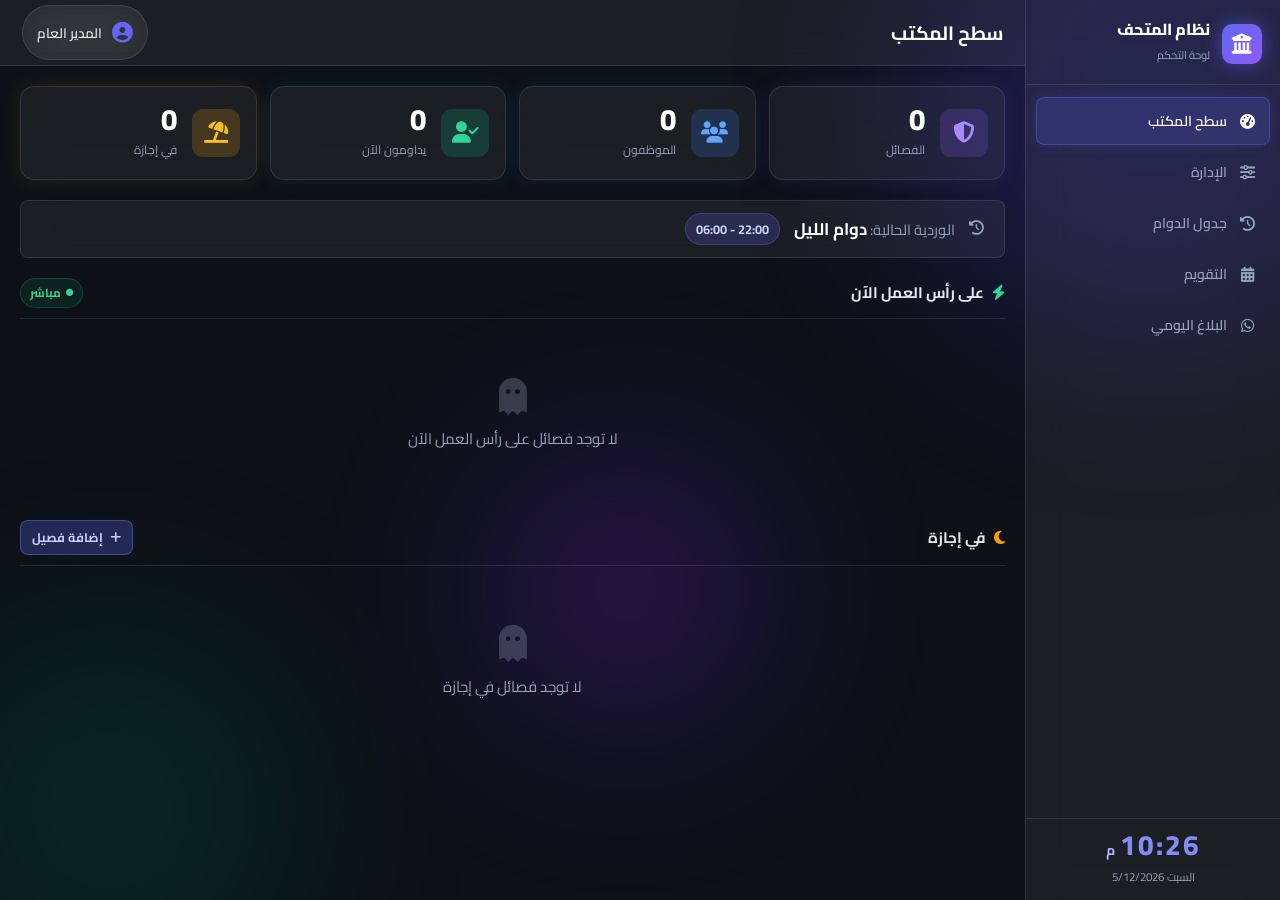
==== commit 8d78fc3d: "Add files via upload" ====
--- a/index.html
+++ b/index.html
@@ -26,14 +26,11 @@
             <div class="logo-text"><h1>نظام المتحف</h1><span>لوحة التحكم</span></div>
         </div>
         <nav class="sidebar-nav">
-            <a class="nav-item" data-page="dashboard"><i class="fa-solid fa-gauge-high"></i><span>سطح المكتب</span></a>
+            <a class="nav-item active" data-page="dashboard"><i class="fa-solid fa-gauge-high"></i><span>سطح المكتب</span></a>
             <a class="nav-item" data-page="admin"><i class="fa-solid fa-sliders"></i><span>الإدارة</span></a>
             <a class="nav-item" data-page="shifts"><i class="fa-solid fa-clock-rotate-left"></i><span>جدول الدوام</span></a>
             <a class="nav-item" data-page="calendar"><i class="fa-solid fa-calendar-days"></i><span>التقويم</span></a>
-            <a class="nav-item" data-page="census"><i class="fa-solid fa-clipboard-list"></i><span>كشف الموظفين</span></a>
             <a class="nav-item" data-page="whatsapp"><i class="fa-brands fa-whatsapp"></i><span>البلاغ اليومي</span></a>
-            <div style="height:1px; background:var(--glass-b); margin: 10px 0;"></div>
-            <a class="nav-item" onclick="downloadExcelTemplate()" style="color:#10b981;"><i class="fa-solid fa-file-excel"></i><span>تحميل نموذج Excel</span></a>
         </nav>
         <div class="sidebar-footer">
             <div class="clock-display">
@@ -104,13 +101,10 @@
 
             <!-- ─── ADMIN ─── -->
             <div class="page" id="page-admin" style="display:none">
-                <div class="tab-bar" style="display:flex; justify-content:space-between; align-items:center; flex-wrap:wrap; gap:10px;">
-                    <div style="display:flex; gap:5px; flex-wrap:wrap;">
-                        <button class="tab-btn active" data-tab="tab-platoons"><i class="fa-solid fa-shield-halved"></i> الفصائل</button>
-                        <button class="tab-btn" data-tab="tab-points"><i class="fa-solid fa-location-dot"></i> النقاط</button>
-                        <button class="tab-btn" data-tab="tab-excel"><i class="fa-solid fa-file-excel"></i> استيراد Excel</button>
-                    </div>
-                    <button class="btn btn-sm" onclick="downloadExcelTemplate()" style="background:rgba(16,185,129,0.15); border:1px solid rgba(16,185,129,0.5); color:#34d399; font-weight:bold; padding:7px 15px;"><i class="fa-solid fa-file-arrow-down fa-lg"></i> تحميل النموذج الفارغ للاستيراد</button>
+                <div class="tab-bar">
+                    <button class="tab-btn active" data-tab="tab-platoons"><i class="fa-solid fa-shield-halved"></i> الفصائل</button>
+                    <button class="tab-btn" data-tab="tab-points"><i class="fa-solid fa-location-dot"></i> النقاط</button>
+                    <button class="tab-btn" data-tab="tab-excel"><i class="fa-solid fa-file-excel"></i> استيراد Excel</button>
                 </div>
 
                 <!-- TAB: Platoons -->
@@ -295,25 +289,14 @@
                         </div>
 
                         <div class="excel-format-hint glass">
-                            <div style="display:flex; justify-content:space-between; align-items:center;">
-                                <h4><i class="fa-solid fa-circle-info"></i> تنسيق الملف المطلوب</h4>
-                                <button class="btn btn-sm btn-primary" onclick="downloadExcelTemplate()"><i class="fa-solid fa-download"></i> تحميل نموذج Excel</button>
-                            </div>
+                            <h4><i class="fa-solid fa-circle-info"></i> تنسيق الملف المطلوب</h4>
                             <p>يجب أن يحتوي ملف Excel على الأعمدة التالية في الصف الأول (عناوين):</p>
-                            <div class="excel-cols" style="display:flex; flex-wrap:wrap; gap:5px; margin-top:10px;">
-                                <span class="excel-col-badge">الرقم الوظيفي</span>
-                                <span class="excel-col-badge">الرتبة</span>
-                                <span class="excel-col-badge">أسم الفصيل <span class="required">*</span></span>
-                                <span class="excel-col-badge">أسم الموظف <span class="required">*</span></span>
-                                <span class="excel-col-badge">أسم الوظيفة</span>
-                                <span class="excel-col-badge">رقم الهاتف</span>
-                                <span class="excel-col-badge">الولاية</span>
-                                <span class="excel-col-badge">السنوية</span>
-                                <span class="excel-col-badge">الدورات</span>
-                                <span class="excel-col-badge">تعويضات</span>
-                                <span class="excel-col-badge">النوع <small>(موظف/مسؤول)</small></span>
-                            </div>
-                            <small style="color:var(--text-muted); display:block; margin-top:8px;">* أسم الموظف وأسم الفصيل إجبارية. إذا لم يُحدد النوع، يُضاف كموظف افتراضياً.</small>
+                            <div class="excel-cols">
+                                <span class="excel-col-badge">الاسم <span class="required">*</span></span>
+                                <span class="excel-col-badge">النوع <small>(موظف / مسؤول)</small></span>
+                                <span class="excel-col-badge">الفصيل <small>(اسم الفصيل)</small></span>
+                            </div>
+                            <small style="color:var(--text-muted)">* الاسم فقط إجباري. إذا لم يُحدد النوع، يُضاف كموظف افتراضياً.</small>
                         </div>
 
                         <div class="form-group" style="margin-top:16px; max-width:400px">
@@ -338,10 +321,9 @@
                                     <thead>
                                         <tr>
                                             <th>#</th>
-                                            <th>أسم الموظف</th>
+                                            <th>الاسم</th>
                                             <th>النوع</th>
-                                            <th>أسم الفصيل</th>
-                                            <th>الرقم الوظيفي</th>
+                                            <th>الفصيل</th>
                                         </tr>
                                     </thead>
                                     <tbody id="excel-preview-tbody"></tbody>
@@ -410,41 +392,6 @@
                 </div>
             </div>
 
-            <!-- ─── CENSUS (كشف الموظفين) ─── -->
-            <div class="page" id="page-census" style="display:none">
-                <div class="form-section glass">
-                    <div style="display:flex; justify-content:space-between; align-items:center; margin-bottom:20px; flex-wrap:wrap; gap:10px;">
-                        <div class="form-section-title" style="margin-bottom:0; border:none; padding:0;">
-                            <i class="fa-solid fa-clipboard-list fa-lg" style="color:#10b981"></i>
-                            <h2>كشف الموظفين الشامل</h2>
-                        </div>
-                        <div style="display:flex; gap:10px;">
-                            <input type="text" id="census-search" class="inp" placeholder="بحث بالاسم، الفصيل، أو الرقم..." style="width:250px;">
-                            <button class="btn btn-success" onclick="downloadExcelTemplate()"><i class="fa-solid fa-download"></i> نموذج Excel</button>
-                        </div>
-                    </div>
-                    
-                    <div class="table-wrapper">
-                        <table class="data-table" id="census-table">
-                            <thead>
-                                <tr>
-                                    <th>الرقم الوظيفي</th>
-                                    <th>الرتبة</th>
-                                    <th>أسم الموظف</th>
-                                    <th>أسم الفصيل</th>
-                                    <th>النوع</th>
-                                    <th>أسم الوظيفة</th>
-                                    <th>رقم الهاتف</th>
-                                    <th>الولاية</th>
-                                    <th>إجراءات</th>
-                                </tr>
-                            </thead>
-                            <tbody id="census-tbody"></tbody>
-                        </table>
-                    </div>
-                </div>
-            </div>
-
             <!-- ─── WHATSAPP REPORT ─── -->
             <div class="page" id="page-whatsapp" style="display:none">
                 <div class="form-section glass">
@@ -492,8 +439,22 @@
                             <div class="wa-step-num">2</div>
                             <div class="wa-step-body">
                                 <h3>تحديد الحضور <span class="attendance-count" id="attendance-count"></span></h3>
-                                <p class="step-hint">اختر حالة كل موظف. الموظفون في حالة "حاضر" فقط سيظهرون في توزيع النقاط.</p>
-                                <div id="wa-attendance-grid" class="attendance-grid" style="display:flex; flex-direction:column; gap:8px;"></div>
+                                <p class="step-hint">انقر على اسم الموظف للتبديل بين حاضر / غائب</p>
+                                <div id="wa-attendance-grid" class="attendance-grid"></div>
+                                <div class="form-row" style="margin-top:14px">
+                                    <div class="form-group">
+                                        <label><i class="fa-solid fa-gun" style="color:#f87171"></i> رماية</label>
+                                        <textarea id="wa-shooting" class="inp" rows="2" placeholder="أسماء الموجودين في الرماية..."></textarea>
+                                    </div>
+                                    <div class="form-group">
+                                        <label><i class="fa-solid fa-book" style="color:#fb923c"></i> دورات</label>
+                                        <textarea id="wa-courses" class="inp" rows="2"></textarea>
+                                    </div>
+                                    <div class="form-group">
+                                        <label><i class="fa-solid fa-scissors" style="color:#f59e0b"></i> خصم / موعد طبي</label>
+                                        <textarea id="wa-deductions" class="inp" rows="2" placeholder="الاسم - من تاريخ ... إلى ..."></textarea>
+                                    </div>
+                                </div>
                             </div>
                         </div>
 
@@ -550,69 +511,6 @@
     </div>
 </div>
 
-<!-- Edit Staff Modal -->
-<div class="modal-backdrop" id="edit-staff-modal" style="display:none">
-    <div class="modal glass" style="max-width:600px; width:90%;">
-        <div class="form-section-title" style="margin-bottom:15px; border-bottom:1px solid rgba(255,255,255,0.1); padding-bottom:10px;">
-            <i class="fa-solid fa-user-pen fa-lg" style="color:#3b82f6"></i>
-            <h3>تعديل بيانات الموظف</h3>
-        </div>
-        <form id="form-edit-staff">
-            <input type="hidden" id="edit-staff-platoon-idx">
-            <input type="hidden" id="edit-staff-type">
-            <input type="hidden" id="edit-staff-idx">
-            
-            <div class="form-row">
-                <div class="form-group" style="flex:1">
-                    <label>الرقم الوظيفي</label>
-                    <input type="text" id="edit-staff-id" class="inp" placeholder="الرقم الوظيفي">
-                </div>
-                <div class="form-group" style="flex:1">
-                    <label>الرتبة</label>
-                    <input type="text" id="edit-staff-rank" class="inp" placeholder="الرتبة">
-                </div>
-                <div class="form-group" style="flex:2">
-                    <label>أسم الموظف <span class="required">*</span></label>
-                    <input type="text" id="edit-staff-name" class="inp" placeholder="أسم الموظف" required>
-                </div>
-            </div>
-            <div class="form-row">
-                <div class="form-group" style="flex:1">
-                    <label>أسم الوظيفة</label>
-                    <input type="text" id="edit-staff-job" class="inp" placeholder="أسم الوظيفة">
-                </div>
-                <div class="form-group" style="flex:1">
-                    <label>رقم الهاتف</label>
-                    <input type="text" id="edit-staff-phone" class="inp" placeholder="رقم الهاتف">
-                </div>
-                <div class="form-group" style="flex:1">
-                    <label>الولاية</label>
-                    <input type="text" id="edit-staff-state" class="inp" placeholder="الولاية">
-                </div>
-            </div>
-            <div class="form-row">
-                <div class="form-group" style="flex:1">
-                    <label>السنوية</label>
-                    <input type="text" id="edit-staff-annual" class="inp" placeholder="السنوية">
-                </div>
-                <div class="form-group" style="flex:1">
-                    <label>الدورات</label>
-                    <input type="text" id="edit-staff-courses" class="inp" placeholder="الدورات">
-                </div>
-                <div class="form-group" style="flex:1">
-                    <label>تعويضات</label>
-                    <input type="text" id="edit-staff-comps" class="inp" placeholder="تعويضات">
-                </div>
-            </div>
-            
-            <div class="modal-actions" style="margin-top:20px;">
-                <button type="submit" class="btn btn-success"><i class="fa-solid fa-floppy-disk"></i> حفظ التعديلات</button>
-                <button type="button" class="btn btn-secondary" onclick="document.getElementById('edit-staff-modal').style.display='none'"><i class="fa-solid fa-xmark"></i> إلغاء</button>
-            </div>
-        </form>
-    </div>
-</div>
-
 <!-- Success Modal -->
 <div class="modal-backdrop" id="success-modal" style="display:none">
     <div class="modal glass">
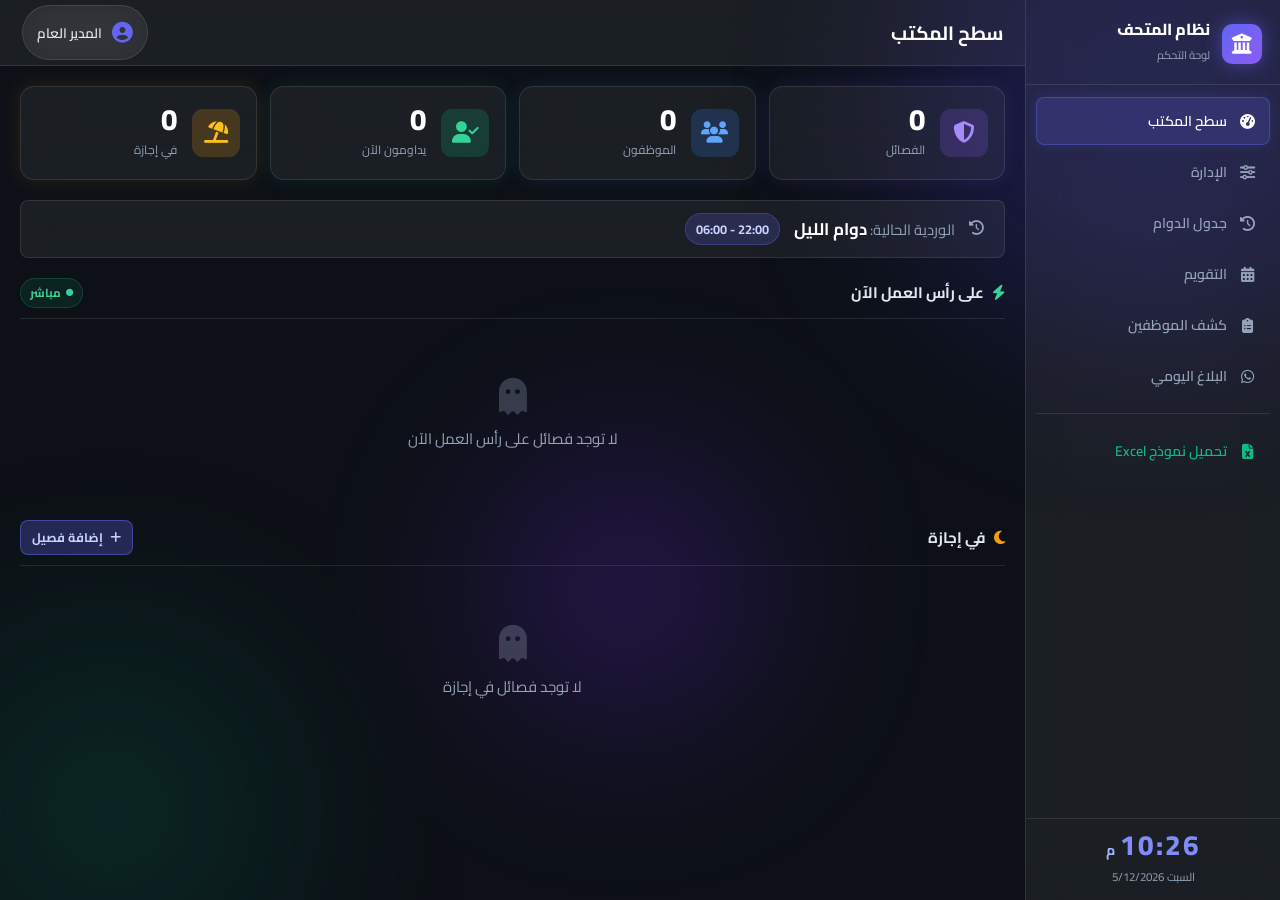
==== commit a1e48a39: "Add files via upload" ====
--- a/index.html
+++ b/index.html
@@ -26,11 +26,14 @@
             <div class="logo-text"><h1>نظام المتحف</h1><span>لوحة التحكم</span></div>
         </div>
         <nav class="sidebar-nav">
-            <a class="nav-item active" data-page="dashboard"><i class="fa-solid fa-gauge-high"></i><span>سطح المكتب</span></a>
+            <a class="nav-item" data-page="dashboard"><i class="fa-solid fa-gauge-high"></i><span>سطح المكتب</span></a>
             <a class="nav-item" data-page="admin"><i class="fa-solid fa-sliders"></i><span>الإدارة</span></a>
             <a class="nav-item" data-page="shifts"><i class="fa-solid fa-clock-rotate-left"></i><span>جدول الدوام</span></a>
             <a class="nav-item" data-page="calendar"><i class="fa-solid fa-calendar-days"></i><span>التقويم</span></a>
+            <a class="nav-item" data-page="census"><i class="fa-solid fa-clipboard-list"></i><span>كشف الموظفين</span></a>
             <a class="nav-item" data-page="whatsapp"><i class="fa-brands fa-whatsapp"></i><span>البلاغ اليومي</span></a>
+            <div style="height:1px; background:var(--glass-b); margin: 10px 0;"></div>
+            <a class="nav-item" onclick="downloadExcelTemplate()" style="color:#10b981;"><i class="fa-solid fa-file-excel"></i><span>تحميل نموذج Excel</span></a>
         </nav>
         <div class="sidebar-footer">
             <div class="clock-display">
@@ -101,10 +104,13 @@
 
             <!-- ─── ADMIN ─── -->
             <div class="page" id="page-admin" style="display:none">
-                <div class="tab-bar">
-                    <button class="tab-btn active" data-tab="tab-platoons"><i class="fa-solid fa-shield-halved"></i> الفصائل</button>
-                    <button class="tab-btn" data-tab="tab-points"><i class="fa-solid fa-location-dot"></i> النقاط</button>
-                    <button class="tab-btn" data-tab="tab-excel"><i class="fa-solid fa-file-excel"></i> استيراد Excel</button>
+                <div class="tab-bar" style="display:flex; justify-content:space-between; align-items:center; flex-wrap:wrap; gap:10px;">
+                    <div style="display:flex; gap:5px; flex-wrap:wrap;">
+                        <button class="tab-btn active" data-tab="tab-platoons"><i class="fa-solid fa-shield-halved"></i> الفصائل</button>
+                        <button class="tab-btn" data-tab="tab-points"><i class="fa-solid fa-location-dot"></i> النقاط</button>
+                        <button class="tab-btn" data-tab="tab-excel"><i class="fa-solid fa-file-excel"></i> استيراد Excel</button>
+                    </div>
+                    <button class="btn btn-sm" onclick="downloadExcelTemplate()" style="background:rgba(16,185,129,0.15); border:1px solid rgba(16,185,129,0.5); color:#34d399; font-weight:bold; padding:7px 15px;"><i class="fa-solid fa-file-arrow-down fa-lg"></i> تحميل النموذج الفارغ للاستيراد</button>
                 </div>
 
                 <!-- TAB: Platoons -->
@@ -289,14 +295,25 @@
                         </div>
 
                         <div class="excel-format-hint glass">
-                            <h4><i class="fa-solid fa-circle-info"></i> تنسيق الملف المطلوب</h4>
+                            <div style="display:flex; justify-content:space-between; align-items:center;">
+                                <h4><i class="fa-solid fa-circle-info"></i> تنسيق الملف المطلوب</h4>
+                                <button class="btn btn-sm btn-primary" onclick="downloadExcelTemplate()"><i class="fa-solid fa-download"></i> تحميل نموذج Excel</button>
+                            </div>
                             <p>يجب أن يحتوي ملف Excel على الأعمدة التالية في الصف الأول (عناوين):</p>
-                            <div class="excel-cols">
-                                <span class="excel-col-badge">الاسم <span class="required">*</span></span>
-                                <span class="excel-col-badge">النوع <small>(موظف / مسؤول)</small></span>
-                                <span class="excel-col-badge">الفصيل <small>(اسم الفصيل)</small></span>
-                            </div>
-                            <small style="color:var(--text-muted)">* الاسم فقط إجباري. إذا لم يُحدد النوع، يُضاف كموظف افتراضياً.</small>
+                            <div class="excel-cols" style="display:flex; flex-wrap:wrap; gap:5px; margin-top:10px;">
+                                <span class="excel-col-badge">الرقم الوظيفي</span>
+                                <span class="excel-col-badge">الرتبة</span>
+                                <span class="excel-col-badge">أسم الفصيل <span class="required">*</span></span>
+                                <span class="excel-col-badge">أسم الموظف <span class="required">*</span></span>
+                                <span class="excel-col-badge">أسم الوظيفة</span>
+                                <span class="excel-col-badge">رقم الهاتف</span>
+                                <span class="excel-col-badge">الولاية</span>
+                                <span class="excel-col-badge">السنوية</span>
+                                <span class="excel-col-badge">الدورات</span>
+                                <span class="excel-col-badge">تعويضات</span>
+                                <span class="excel-col-badge">النوع <small>(موظف/مسؤول)</small></span>
+                            </div>
+                            <small style="color:var(--text-muted); display:block; margin-top:8px;">* أسم الموظف وأسم الفصيل إجبارية. إذا لم يُحدد النوع، يُضاف كموظف افتراضياً.</small>
                         </div>
 
                         <div class="form-group" style="margin-top:16px; max-width:400px">
@@ -321,9 +338,10 @@
                                     <thead>
                                         <tr>
                                             <th>#</th>
-                                            <th>الاسم</th>
+                                            <th>أسم الموظف</th>
                                             <th>النوع</th>
-                                            <th>الفصيل</th>
+                                            <th>أسم الفصيل</th>
+                                            <th>الرقم الوظيفي</th>
                                         </tr>
                                     </thead>
                                     <tbody id="excel-preview-tbody"></tbody>
@@ -389,6 +407,41 @@
                         <div class="cal-days-grid" id="cal-days-grid"></div>
                     </div>
                     <div class="cycle-summary glass" id="cycle-summary"></div>
+                </div>
+            </div>
+
+            <!-- ─── CENSUS (كشف الموظفين) ─── -->
+            <div class="page" id="page-census" style="display:none">
+                <div class="form-section glass">
+                    <div style="display:flex; justify-content:space-between; align-items:center; margin-bottom:20px; flex-wrap:wrap; gap:10px;">
+                        <div class="form-section-title" style="margin-bottom:0; border:none; padding:0;">
+                            <i class="fa-solid fa-clipboard-list fa-lg" style="color:#10b981"></i>
+                            <h2>كشف الموظفين الشامل</h2>
+                        </div>
+                        <div style="display:flex; gap:10px;">
+                            <input type="text" id="census-search" class="inp" placeholder="بحث بالاسم، الفصيل، أو الرقم..." style="width:250px;">
+                            <button class="btn btn-success" onclick="downloadExcelTemplate()"><i class="fa-solid fa-download"></i> نموذج Excel</button>
+                        </div>
+                    </div>
+                    
+                    <div class="table-wrapper">
+                        <table class="data-table" id="census-table">
+                            <thead>
+                                <tr>
+                                    <th>الرقم الوظيفي</th>
+                                    <th>الرتبة</th>
+                                    <th>أسم الموظف</th>
+                                    <th>أسم الفصيل</th>
+                                    <th>النوع</th>
+                                    <th>أسم الوظيفة</th>
+                                    <th>رقم الهاتف</th>
+                                    <th>الولاية</th>
+                                    <th>إجراءات</th>
+                                </tr>
+                            </thead>
+                            <tbody id="census-tbody"></tbody>
+                        </table>
+                    </div>
                 </div>
             </div>
 
@@ -439,22 +492,8 @@
                             <div class="wa-step-num">2</div>
                             <div class="wa-step-body">
                                 <h3>تحديد الحضور <span class="attendance-count" id="attendance-count"></span></h3>
-                                <p class="step-hint">انقر على اسم الموظف للتبديل بين حاضر / غائب</p>
-                                <div id="wa-attendance-grid" class="attendance-grid"></div>
-                                <div class="form-row" style="margin-top:14px">
-                                    <div class="form-group">
-                                        <label><i class="fa-solid fa-gun" style="color:#f87171"></i> رماية</label>
-                                        <textarea id="wa-shooting" class="inp" rows="2" placeholder="أسماء الموجودين في الرماية..."></textarea>
-                                    </div>
-                                    <div class="form-group">
-                                        <label><i class="fa-solid fa-book" style="color:#fb923c"></i> دورات</label>
-                                        <textarea id="wa-courses" class="inp" rows="2"></textarea>
-                                    </div>
-                                    <div class="form-group">
-                                        <label><i class="fa-solid fa-scissors" style="color:#f59e0b"></i> خصم / موعد طبي</label>
-                                        <textarea id="wa-deductions" class="inp" rows="2" placeholder="الاسم - من تاريخ ... إلى ..."></textarea>
-                                    </div>
-                                </div>
+                                <p class="step-hint">اختر حالة كل موظف. الموظفون في حالة "حاضر" فقط سيظهرون في توزيع النقاط.</p>
+                                <div id="wa-attendance-grid" class="attendance-grid" style="display:flex; flex-direction:column; gap:8px;"></div>
                             </div>
                         </div>
 
@@ -511,6 +550,69 @@
     </div>
 </div>
 
+<!-- Edit Staff Modal -->
+<div class="modal-backdrop" id="edit-staff-modal" style="display:none">
+    <div class="modal glass" style="max-width:600px; width:90%;">
+        <div class="form-section-title" style="margin-bottom:15px; border-bottom:1px solid rgba(255,255,255,0.1); padding-bottom:10px;">
+            <i class="fa-solid fa-user-pen fa-lg" style="color:#3b82f6"></i>
+            <h3>تعديل بيانات الموظف</h3>
+        </div>
+        <form id="form-edit-staff">
+            <input type="hidden" id="edit-staff-platoon-idx">
+            <input type="hidden" id="edit-staff-type">
+            <input type="hidden" id="edit-staff-idx">
+            
+            <div class="form-row">
+                <div class="form-group" style="flex:1">
+                    <label>الرقم الوظيفي</label>
+                    <input type="text" id="edit-staff-id" class="inp" placeholder="الرقم الوظيفي">
+                </div>
+                <div class="form-group" style="flex:1">
+                    <label>الرتبة</label>
+                    <input type="text" id="edit-staff-rank" class="inp" placeholder="الرتبة">
+                </div>
+                <div class="form-group" style="flex:2">
+                    <label>أسم الموظف <span class="required">*</span></label>
+                    <input type="text" id="edit-staff-name" class="inp" placeholder="أسم الموظف" required>
+                </div>
+            </div>
+            <div class="form-row">
+                <div class="form-group" style="flex:1">
+                    <label>أسم الوظيفة</label>
+                    <input type="text" id="edit-staff-job" class="inp" placeholder="أسم الوظيفة">
+                </div>
+                <div class="form-group" style="flex:1">
+                    <label>رقم الهاتف</label>
+                    <input type="text" id="edit-staff-phone" class="inp" placeholder="رقم الهاتف">
+                </div>
+                <div class="form-group" style="flex:1">
+                    <label>الولاية</label>
+                    <input type="text" id="edit-staff-state" class="inp" placeholder="الولاية">
+                </div>
+            </div>
+            <div class="form-row">
+                <div class="form-group" style="flex:1">
+                    <label>السنوية</label>
+                    <input type="text" id="edit-staff-annual" class="inp" placeholder="السنوية">
+                </div>
+                <div class="form-group" style="flex:1">
+                    <label>الدورات</label>
+                    <input type="text" id="edit-staff-courses" class="inp" placeholder="الدورات">
+                </div>
+                <div class="form-group" style="flex:1">
+                    <label>تعويضات</label>
+                    <input type="text" id="edit-staff-comps" class="inp" placeholder="تعويضات">
+                </div>
+            </div>
+            
+            <div class="modal-actions" style="margin-top:20px;">
+                <button type="submit" class="btn btn-success"><i class="fa-solid fa-floppy-disk"></i> حفظ التعديلات</button>
+                <button type="button" class="btn btn-secondary" onclick="document.getElementById('edit-staff-modal').style.display='none'"><i class="fa-solid fa-xmark"></i> إلغاء</button>
+            </div>
+        </form>
+    </div>
+</div>
+
 <!-- Success Modal -->
 <div class="modal-backdrop" id="success-modal" style="display:none">
     <div class="modal glass">
